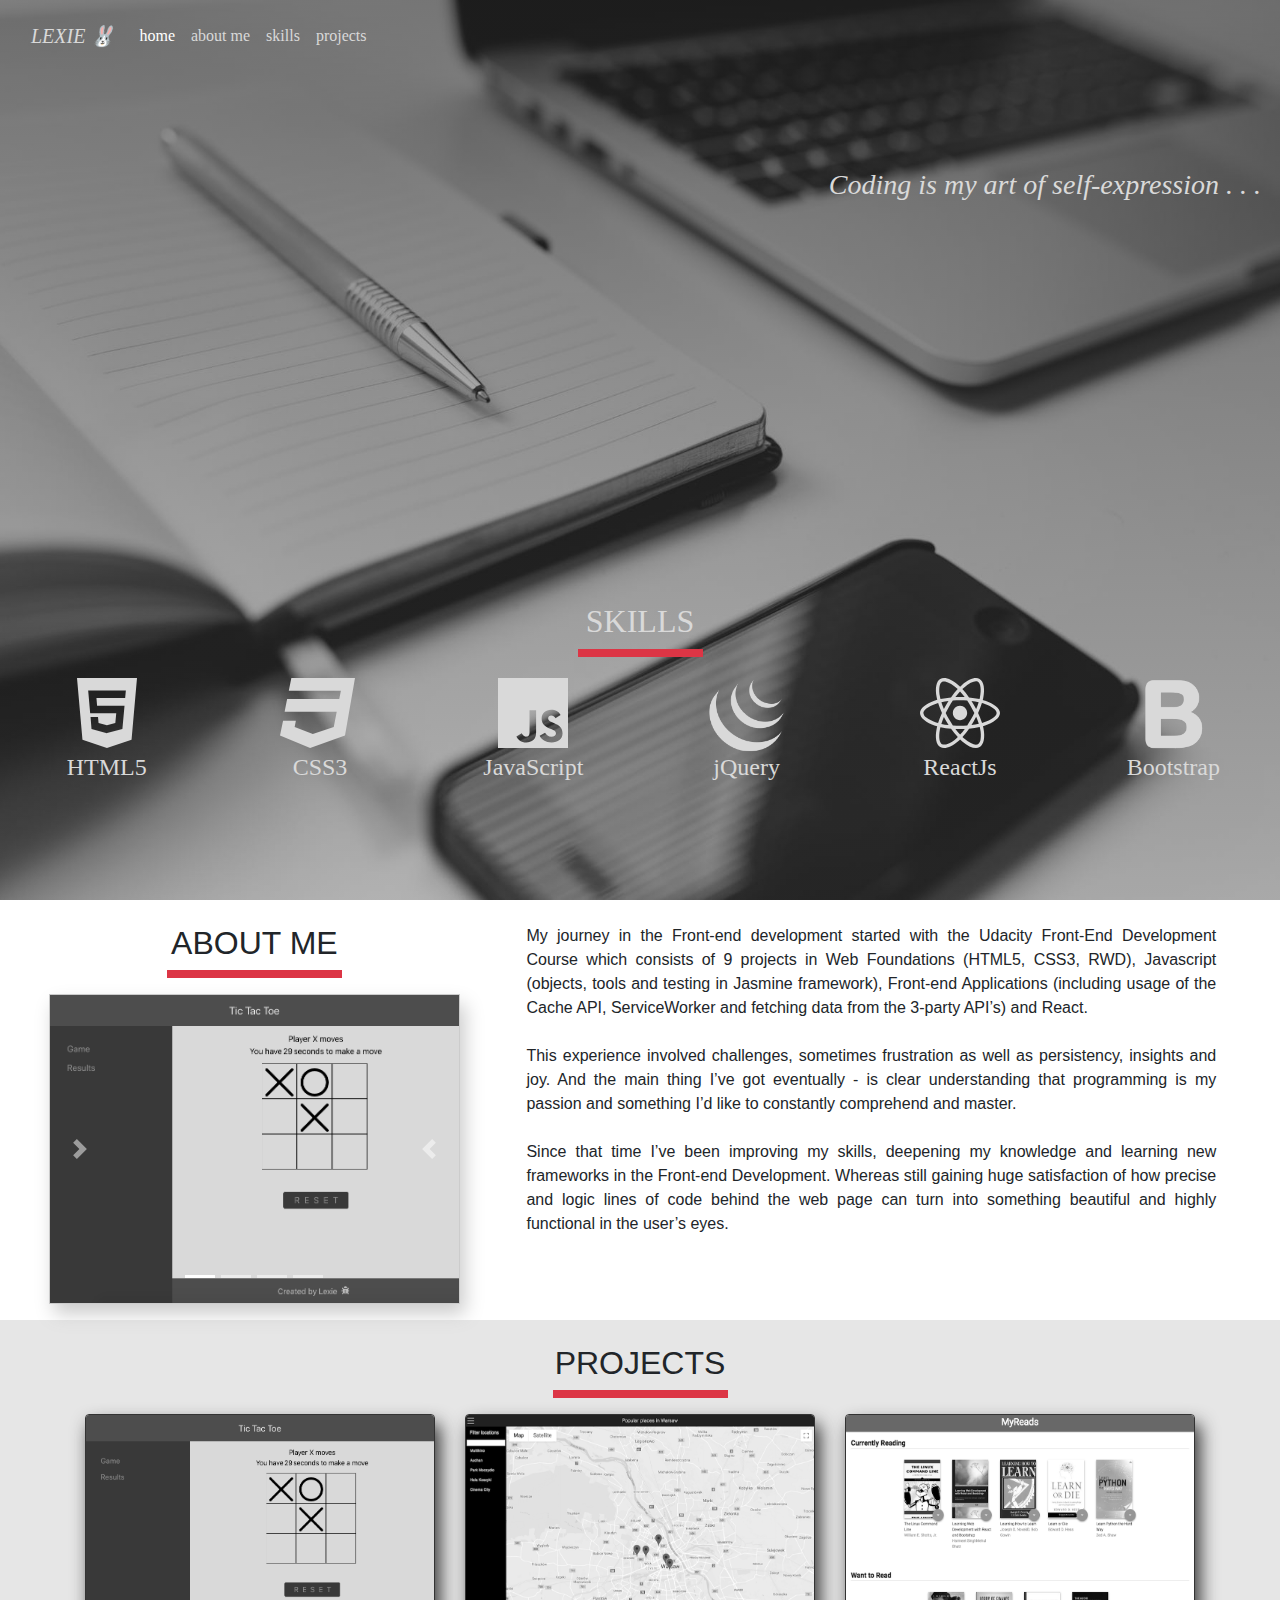
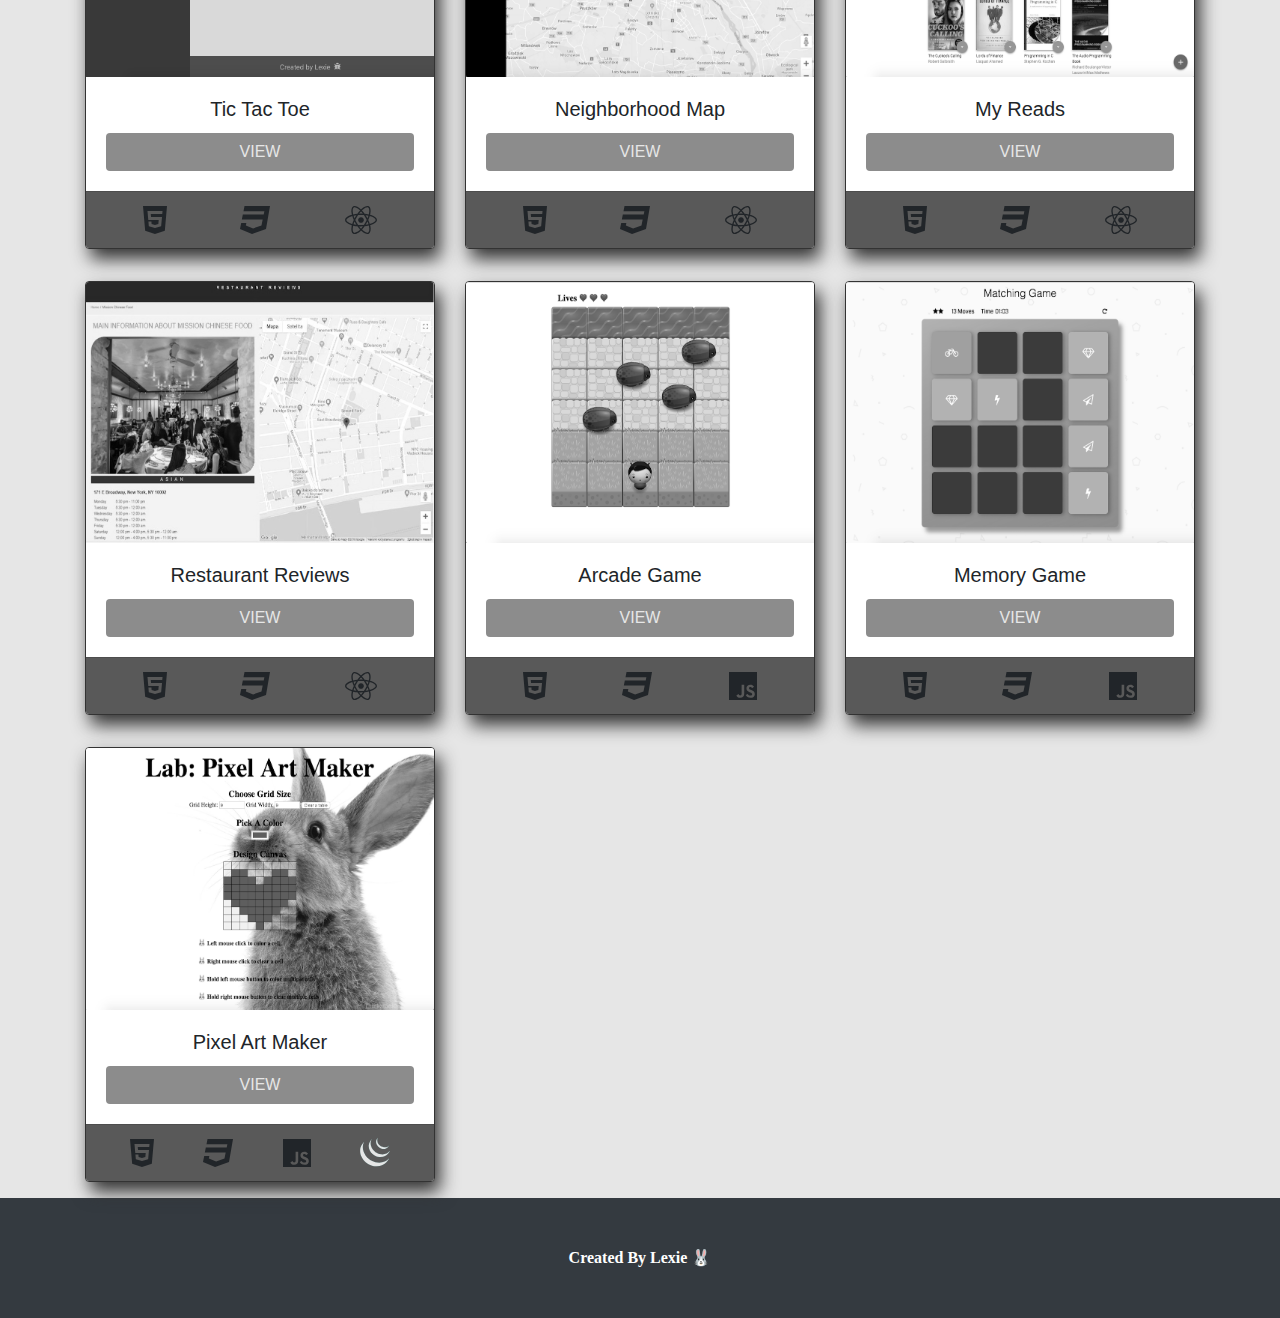
==== index.html @ 187b84cc "initial" ====
<!DOCTYPE html>
<html lang="en">
  <head>
    <meta charset="UTF-8" />
    <meta name="viewport" content="width=device-width, initial-scale=1.0" />
    <meta http-equiv="X-UA-Compatible" content="ie=edge" />
    <title>Start</title>
    <link rel="stylesheet" href="./css/bootstrap.min.css" />
    <link rel="stylesheet" href="./css/main.css" />
  </head>
  <script src="./js/all.js"></script>
  <body>
   
    <!-- start -->
    <section id="start" class="container-fluid">
      <!-- navbar -->
      <nav class="navbar py-3 navbar-expand-sm navbar-dark">
        <!-- logo -->
        <a href="#" class="navbar-brand text-uppercase font-italic" style="color: #d9d9d9">Lexie &#128048</a>
        <button class="navbar-toggler" type="button" data-toggle="collapse" data-target="#navbarLinks">
          <span class="navbar-toggler-icon"></span>
        </button>
        <div class="collapse navbar-collapse" id="navbarLinks">
          <ul class="navbar-nav">
            <li class="nav-item active"><a href="#start" class="nav-link" style="color: #ffffff">home</a></li>
            <li class="nav-item"><a href="#about" class="nav-link" style="color: #d9d9d9">about me</a></li>
            <li class="nav-item"><a href="#skills" class="nav-link" style="color: #d9d9d9">skills</a></li>
            <li class="nav-item"><a href="#projects" class="nav-link" style="color: #d9d9d9">projects</a></li>
          </ul>
        </div>
      </nav>
      <!-- end of navbar -->
      <div class="row justify-content-end mr-1 my-5 align-items-end">
        <h3 class="font-italic my-5 ">Coding is my art of self-expression . . .</h3>
      </div>
      <!-- skills -->
<div class="d-flex flex-column text-center height-start justify-content-end pb-5 mx-auto">
<div class="row mb-3">
    <div class="col mt-4 align-self-center">
      <h2 class="text-center text-uppercase">skills</h2>
      <div class="skills bg-danger "></div>
    </div>
</div>  
<div class="row text-center justify-content-around">
  <div class="col-4 col-md-2">
  <i class="fab fa-html5 fa-5x"></i>
  <h4>HTML5</h4>
</div>
<div class="col-4 col-md-2">
  <i class="fab fa-css3 fa-5x"></i>
  <h4>CSS3</h4>
</div>
<div class="col-4 col-md-2">
  <i class="fab fa-js fa-5x"></i>
  <h4>JavaScript</h4>
</div>
<div class="col-4 col-md-2">
  <img src="./img/jquery.png" class="icon" />
  <h4>jQuery</h4>
</div>
<div class="col-4 col-md-2">
  <i class="fab fa-react fa-5x"></i>
  <h4>ReactJs</h4>
</div>
<div class="col-4 col-md-2">
  <img src="./img/bootstrap.png" class="icon" />
  <h4>Bootstrap</h4>
</div>
</div>

</div>


    
      </section>
      <!-- end of skills -->
    </section>
    <!-- end of start -->
    <!-- about -->
    <section id="about" class="container-fluid">
      <div class="row mx-2">
        <div class="col-11 col-sm-8 col-md-6 col-lg-4 mx-auto">
          <div class="row">
            <div class="col mt-4 align-self-center">
              <h2 class="text-center text-uppercase">about me</h2>
              <div class="about-me bg-danger "></div>
            </div>
          </div>
          <div class="row my-3">
              <div id="example" class="carousel slide" data-ride="carousel">
                <!-- indictors -->
                <ul class="carousel-indicators">
                  <li data-target="#example" data-slide-to="0" class="active"></li>
                  <li data-target="#example" data-slide-to="1"></li>
                  <li data-target="#example" data-slide-to="2"></li>
                  <li data-target="#example" data-slide-to="3"></li>
                </ul>
                <!-- images -->
                <div class="carousel-inner border-car">
                  <div class="carousel-item active">
                    <img src="./img/tic-tac-toe.png" alt="" class="d-bock w-100" />
                  </div>
                  <div class="carousel-item">
                    <img src="./img/neighborhood.png" alt="" class="d-bock w-100" />
                  </div>
                  <div class="carousel-item">
                    <img src="./img/reads.png" alt="" class="d-bock w-100" />
                  </div>
                  <div class="carousel-item">
                    <img src="./img/reviews.jpg" alt="" class="d-bock w-100" />
                  </div>
                  <div class="carousel-item">
                    <img src="./img/arcade-game.png" alt="" class="d-bock w-100" />
                  </div>
                  <div class="carousel-item">
                    <img src="./img/memory-game.png" alt="" class="d-bock w-100" />
                  </div>
                  <div class="carousel-item">
                    <img src="./img/pixel-maker.png" alt="" class="d-bock w-100" />
                  </div>
                </div>
                <!-- end of images -->
                <!-- controls -->
                <a href="#example" class="carousel-control-prev" data-slide="prev">
                  <span class="carousel-control-next-icon"></span>
                </a>
                <a href="#example" class="carousel-control-next" data-slide="next">
                  <span class="carousel-control-prev-icon"></span>
                </a>
                <!-- controls -->
              </div>
          </div>
           
        </div>
        <div class="col-12 col-sm-11 col-lg-7 text-justify mx-auto my-4 align-self-start"><p>
          My journey in the Front-end development started with the Udacity Front-End Development Course which consists of 9
          projects in Web Foundations (HTML5, CSS3, RWD), Javascript (objects, tools and testing in Jasmine framework),
          Front-end
          Applications (including usage of the Cache API, ServiceWorker and fetching data from the 3-party API’s) and React.
        <br>
        <br>
          This experience involved challenges, sometimes frustration as well as persistency, insights and joy. And the main
          thing
          I’ve got eventually - is clear understanding that programming is my passion and something I’d like to constantly
          comprehend and master.
        <br>
        <br>
          Since that time I’ve been improving my skills, deepening my knowledge and learning new frameworks in the Front-end
          Development. Whereas still gaining huge satisfaction of how precise and logic lines of code behind the web page can
          turn into something beautiful and highly functional in the user’s eyes.
        </p></div>
     
</div>
    </section>
    <!-- end of about -->
    
    <!-- projects -->
    <section id="projects">
      <div class="container">
        <div class="row">
            <div class="col">
              <h2 class="text-center text-uppercase mt-4">projects</h2>
              <div class="projects bg-danger"></div>
            </div>
          </div>
        <!-- single project -->
        <div class="row">
          <div class="col-md-6 col-lg-4 my-3">
            <div class="card">
              <img src="./img/tic-tac-toe.png" alt="" class="project card-img-top" />
              <div class="card-body">
                <h5 class="card-title text-capitalize text-center">Tic Tac Toe</h5>
                
                <a href="https://github.com/Lexie14/tic-tac-toe" target="_blank" class="btn text-uppercase d-block mx-auto"
                  >View</a
                >
              </div>
              <div
                class="card-footer d-flex justify-content-around"
              >
                <i class="fab fa-html5 fa-2x"></i>
                <i class="fab fa-css3 fa-2x"></i>
                <i class="fab fa-react fa-2x"></i>
              </div>
            </div>
          </div>
          <!-- end of single project -->
          <!-- single project -->
          <div class="col-md-6 col-lg-4 my-3">
            <div class="card">
              <img
                src="./img/neighborhood.png"
                alt=""
                class="project card-img-top"
              />
              <div class="card-body">
                <h5 class="card-title text-capitalize text-center">Neighborhood Map</h5>
              
                <a href="https://github.com/Lexie14/Neighborhood-Map" target="_blank" class="btn text-uppercase d-block mx-auto"
                  >View</a
                >
              </div>
              <div
                class="card-footer d-flex justify-content-around"
              >
                <i class="fab fa-html5 fa-2x"></i>
                <i class="fab fa-css3 fa-2x"></i>
                <i class="fab fa-react fa-2x"></i>
              </div>
            </div>
          </div>
          <!-- end of single project -->
          <!-- single project -->
          <div class="col-md-6 col-lg-4 my-3">
            <div class="card">
              <img
                src="./img/reads.png"
                alt=""
                class="project card-img-top"
              />
              <div class="card-body">
                <h5 class="card-title text-capitalize text-center">My Reads</h5>
                
                <a href="https://github.com/Lexie14/reactnd-project-myreads-starter" target="_blank" class="btn text-uppercase d-block mx-auto"
                  >View</a
                >
              </div>
              <div
                class="card-footer d-flex justify-content-around"
              >
                <i class="fab fa-html5 fa-2x"></i>
                <i class="fab fa-css3 fa-2x"></i>
                <i class="fab fa-react fa-2x"></i>
              </div>
            </div>
          </div>
        <!-- end of single project -->
        <!-- single project -->
        <div class="col-md-6 col-lg-4 my-3">
          <div class="card">
            <img src="./img/reviews.jpg" alt="" class="project card-img-top" />
            <div class="card-body">
              <h5 class="card-title text-capitalize text-center">Restaurant Reviews</h5>
              
              <a href="https://github.com/Lexie14/restaurant-reviews" target="_blank" class="btn text-uppercase d-block mx-auto">View</a>
            </div>
            <div class="card-footer d-flex justify-content-around">
              <i class="fab fa-html5 fa-2x"></i>
              <i class="fab fa-css3 fa-2x"></i>
              <i class="fab fa-react fa-2x"></i>
            </div>
          </div>
        </div>
        <!-- end of single project -->
        <!-- single project -->
        <div class="col-md-6 col-lg-4 my-3">
          <div class="card">
            <img src="./img/arcade-game.png" alt="" class="project card-img-top" />
            <div class="card-body">
              <h5 class="card-title text-capitalize text-center">Arcade Game</h5>
              
              <a href="https://github.com/Lexie14/arcade-game" target="_blank" class="btn text-uppercase d-block mx-auto">View</a>
            </div>
            <div class="card-footer d-flex justify-content-around">
              <i class="fab fa-html5 fa-2x"></i>
              <i class="fab fa-css3 fa-2x"></i>
              <i class="fab fa-js fa-2x"></i>
            </div>
          </div>
        </div>
        <!-- end of single project -->
        <!-- single project -->
        <div class="col-md-6 col-lg-4 my-3">
          <div class="card">
            <img src="./img/memory-game.png" alt="" class="project card-img-top" />
            <div class="card-body">
              <h5 class="card-title text-capitalize text-center">Memory Game</h5>
             
              <a href="https://github.com/Lexie14/fend-project-memory-game" target="_blank" class="btn text-uppercase d-block mx-auto">View</a>
            </div>
            <div class="card-footer d-flex justify-content-around">
              <i class="fab fa-html5 fa-2x"></i>
              <i class="fab fa-css3 fa-2x"></i>
              <i class="fab fa-js fa-2x"></i>
            </div>
          </div>
        </div>
        <!-- end of single project -->
        <!-- single project -->
        <div class="col-md-6 col-lg-4 my-3">
          <div class="card">
            <img src="./img/pixel-maker.png" alt="" class="project card-img-top" />
            <div class="card-body">
              <h5 class="card-title text-capitalize text-center">Pixel Art Maker</h5>
              <a href="https://github.com/Lexie14/pixel-art-maker" target="_blank" class="btn text-uppercase d-block mx-auto">View</a>
            </div>
            <div class="card-footer d-flex justify-content-around">
              <i class="fab fa-html5 fa-2x"></i>
              <i class="fab fa-css3 fa-2x"></i>
              <i class="fab fa-js fa-2x"></i>
              <img src="./img/jquery.svg" style="width: 30px; height: 30px" />
            </div>
          </div>
        </div>
        <!-- end of single project -->
      </div>
    </section>
    <!-- end of projects -->
    <!-- footer -->
    <footer id="footer" class="bg-dark py-5">
      <div class="container">
        <!-- title -->
        <div class="row">
          <div class="col text-center">
            <p class="text-capitalize text-white mb-0">
              <strong>Created by Lexie &#128048</strong>
            </p>
          </div>
        </div>
        <!-- end of title -->
          </div>
          </footer>
    <script src="./js/jquery-3.3.1.min.js"></script>
    <script src="js/bootstrap.bundle.min.js"></script>
  </body>
</html>
---- css/main.css ----
#start {
  background: linear-gradient(rgba(20, 20, 20, 0.5), rgba(20, 20, 20, 0.2)),
    url(../img/image.jpg) center/cover no-repeat fixed;
  min-height: 100vh;
}

.height-start {
  height: 60vh;
}

#start,
footer {
  color: #d9d9d9;
  font-family: "Times New Roman", Times, serif;
  flex-direction: column;
}

/*  */
.project {
  -webkit-filter: grayscale(100%); /* Safari 6.0 - 9.0 */
  filter: grayscale(100%);
}

#about img {
  -webkit-filter: grayscale(100%); /* Safari 6.0 - 9.0 */
  filter: grayscale(100%);
}

.text {
  color: #4d4d4d;
}

#projects {
  background-color: #e6e6e6;
}

.skills {
  width: 125px;
  height: 8px;
  margin: 0 auto;
}

.about-me {
  width: 175px;
  height: 8px;
  margin: 0 auto;
}

.projects {
  width: 175px;
  height: 8px;
  margin: 0 auto;
}

.border-car {
  border: 1px solid #cccccc;
  box-shadow: 5px 10px 18px #cccccc;
}

.navbar-toggler:not(:disabled) {
  outline: none;
}

#start {
  font-size: 1rem;
}

.icon {
  width: 75px;
  height: 75px;
  margin-top: 5px;
}

@media (max-width: 767px) {
  #start {
    font-size: 0.8rem;
  }

  .nav-item {
    font-size: 1rem;
  }
  .icon {
    width: 60px;
    height: 60px;
    margin-top: 2px;
  }
  .text-uppercase {
    font-size: 1.5rem;
  }
  .skills {
    width: 100px;
  }
  .about-me {
    width: 130px;
  }
  .projects {
    width: 130px;
  }
}

@media (max-width: 576px) {
  #start {
    font-size: 0.5rem;
  }
  h3,
  h4 {
    font-size: 1.3rem;
  }
  .icon {
    width: 40px;
    height: 40px;
    margin-top: 0;
  }
}

.card {
  border: 1px solid #333333;
  box-shadow: 5px 10px 18px #333333;
}
.card-footer {
  background-color: #595959;
}
.btn {
  background-color: #8c8c8c;
  color: #e6e6e6;
}
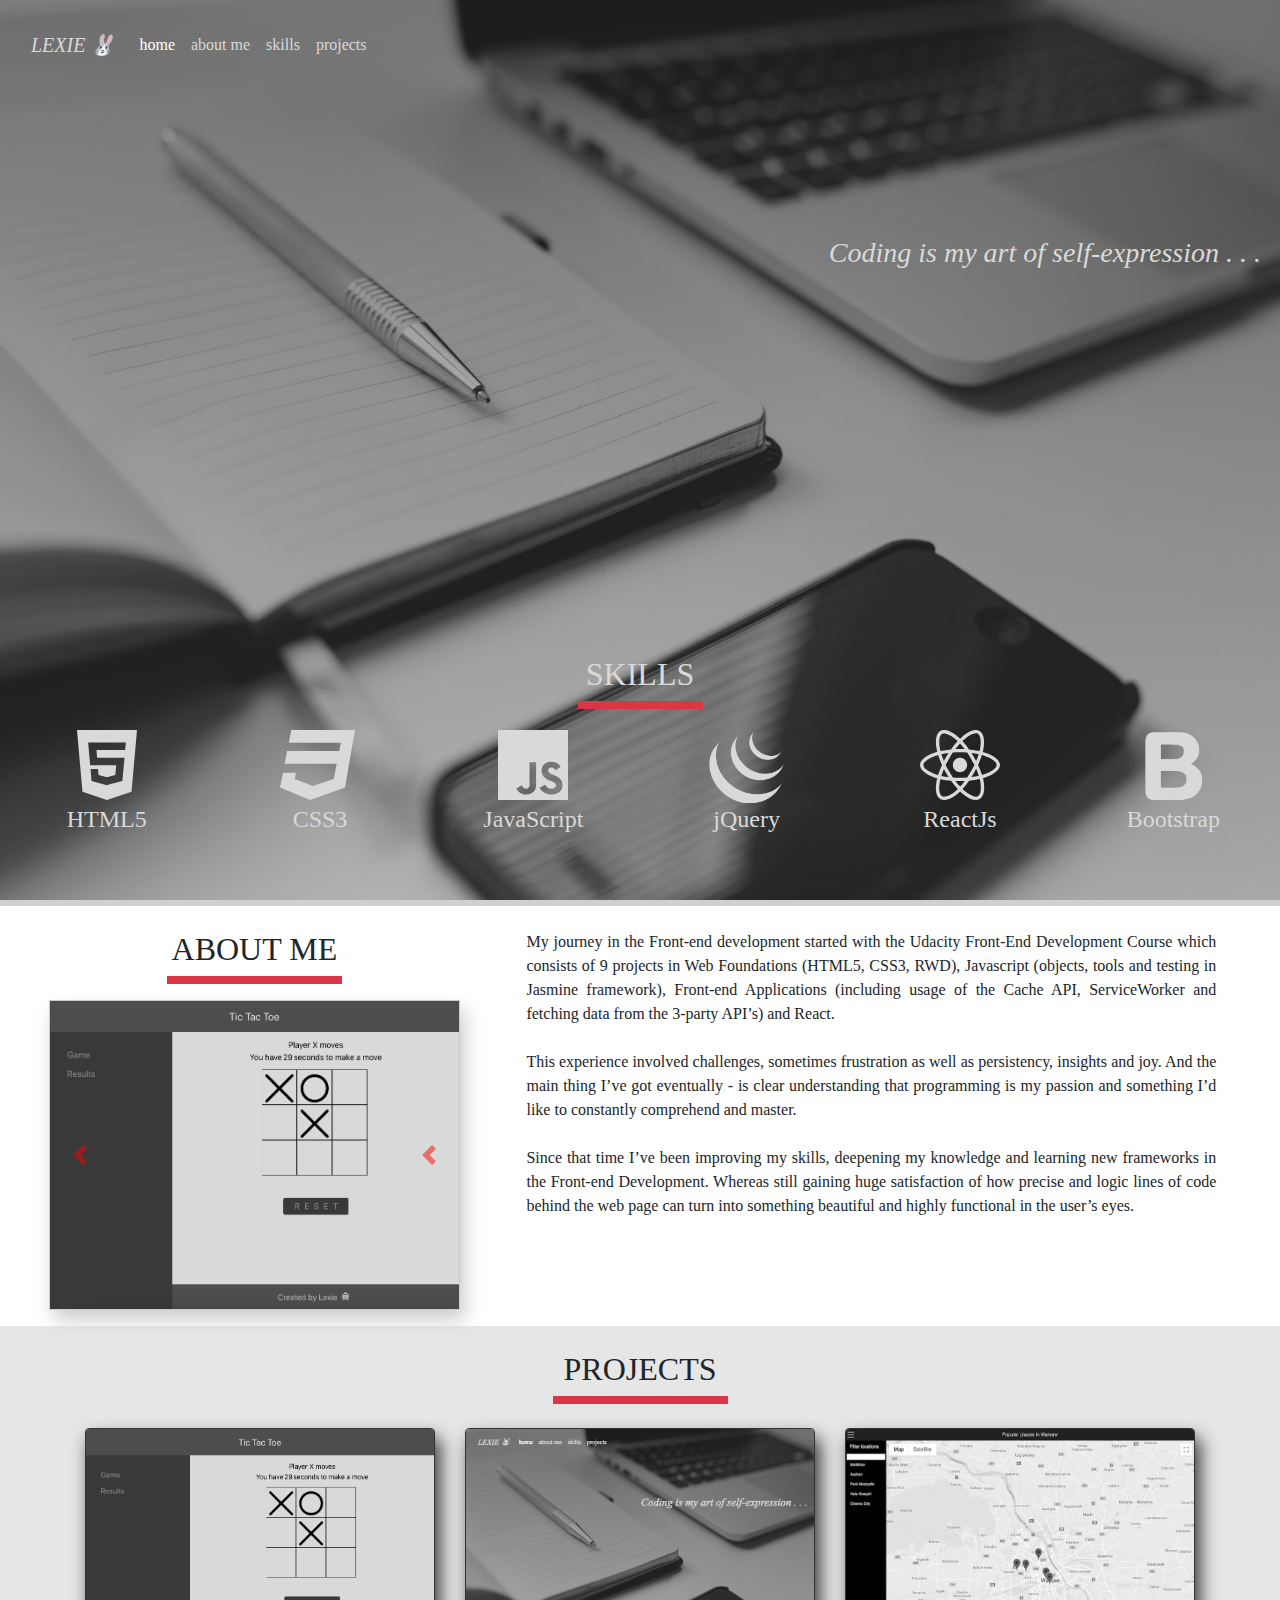
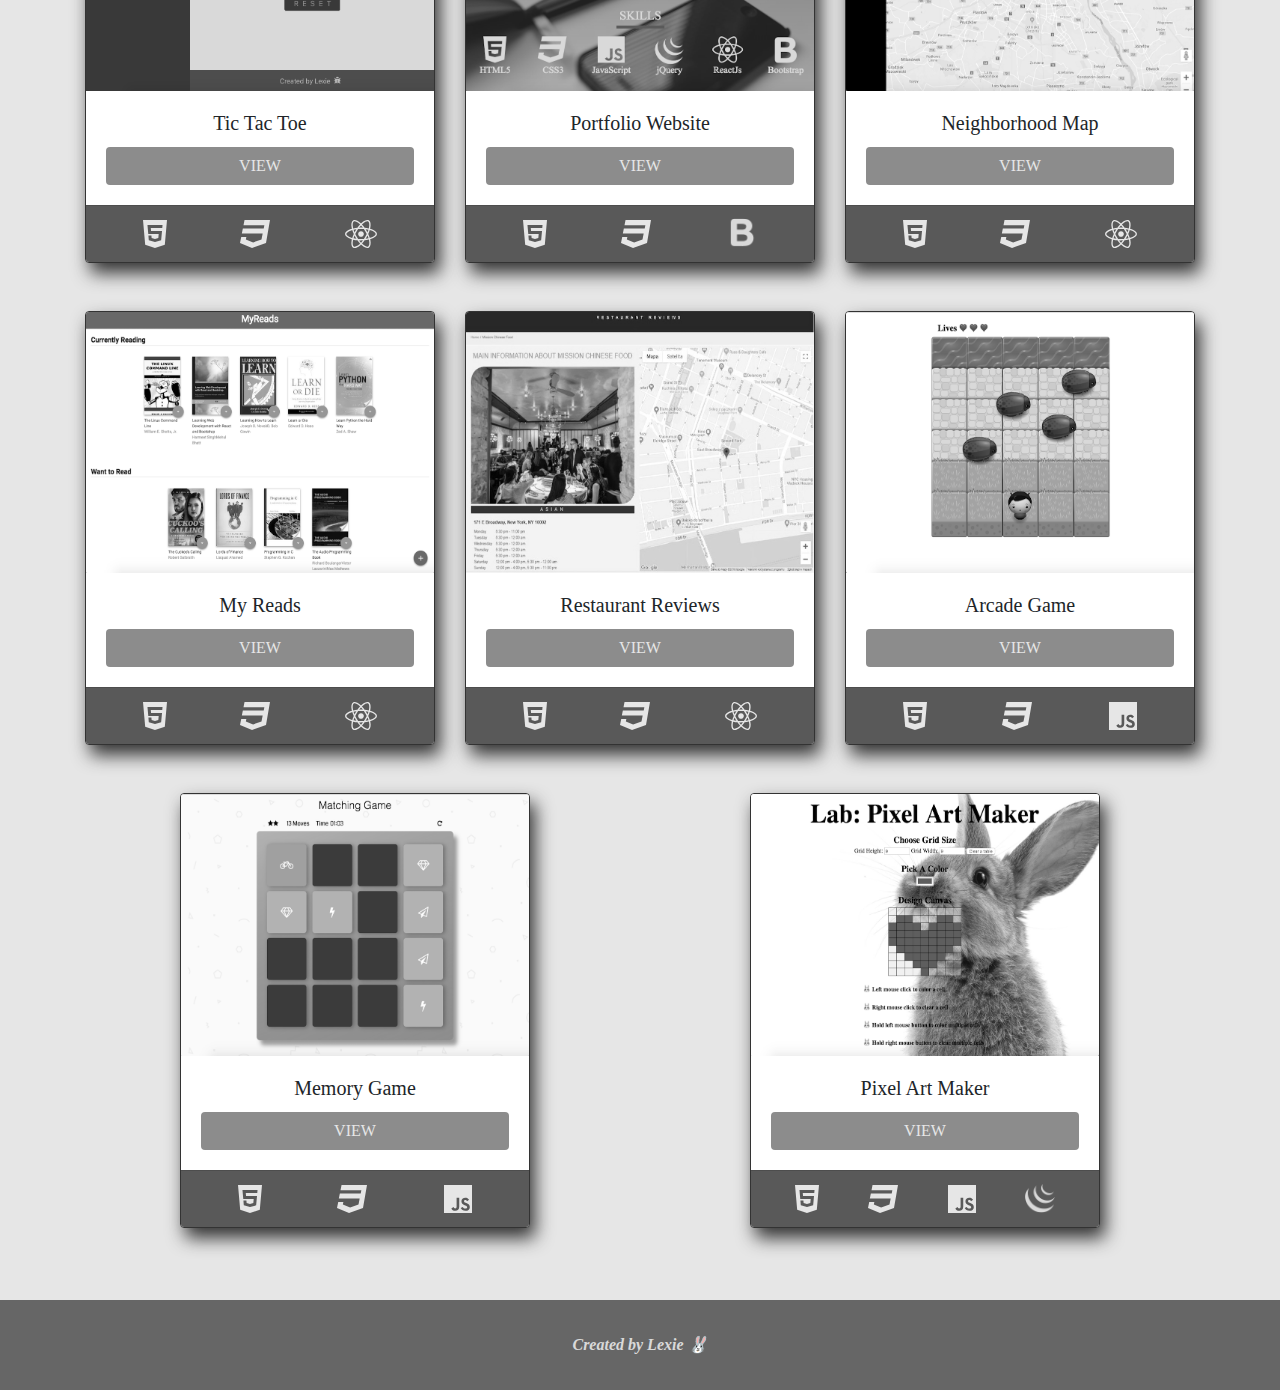
==== commit cf0fd7e5: "minor fixes" ====
--- a/index.html
+++ b/index.html
@@ -14,7 +14,7 @@
     <!-- start -->
     <section id="start" class="container-fluid">
       <!-- navbar -->
-      <nav class="navbar py-3 navbar-expand-sm navbar-dark">
+      <nav class="navbar height1 py-3 navbar-expand-sm navbar-dark">
         <!-- logo -->
         <a href="#" class="navbar-brand text-uppercase font-italic" style="color: #d9d9d9">Lexie &#128048</a>
         <button class="navbar-toggler" type="button" data-toggle="collapse" data-target="#navbarLinks">
@@ -30,7 +30,7 @@
         </div>
       </nav>
       <!-- end of navbar -->
-      <div class="row justify-content-end mr-1 my-5 align-items-end">
+      <div class="row height2 justify-content-end mr-1 my-5 align-items-end">
         <h3 class="font-italic my-5 ">Coding is my art of self-expression . . .</h3>
       </div>
       <!-- skills -->
@@ -41,7 +41,7 @@
       <div class="skills bg-danger "></div>
     </div>
 </div>  
-<div class="row text-center justify-content-around">
+<div class="row mb-3 text-center justify-content-around">
   <div class="col-4 col-md-2">
   <i class="fab fa-html5 fa-5x"></i>
   <h4>HTML5</h4>
@@ -88,17 +88,14 @@
           </div>
           <div class="row my-3">
               <div id="example" class="carousel slide" data-ride="carousel">
-                <!-- indictors -->
-                <ul class="carousel-indicators">
-                  <li data-target="#example" data-slide-to="0" class="active"></li>
-                  <li data-target="#example" data-slide-to="1"></li>
-                  <li data-target="#example" data-slide-to="2"></li>
-                  <li data-target="#example" data-slide-to="3"></li>
-                </ul>
+
                 <!-- images -->
                 <div class="carousel-inner border-car">
                   <div class="carousel-item active">
                     <img src="./img/tic-tac-toe.png" alt="" class="d-bock w-100" />
+                  </div>
+                  <div class="carousel-item">
+                    <img src="./img/portfolio.png" alt="" class="d-bock w-100" />
                   </div>
                   <div class="carousel-item">
                     <img src="./img/neighborhood.png" alt="" class="d-bock w-100" />
@@ -156,7 +153,7 @@
     
     <!-- projects -->
     <section id="projects">
-      <div class="container">
+      <div class="container pb-5">
         <div class="row">
             <div class="col">
               <h2 class="text-center text-uppercase mt-4">projects</h2>
@@ -165,7 +162,7 @@
           </div>
         <!-- single project -->
         <div class="row">
-          <div class="col-md-6 col-lg-4 my-3">
+          <div class="col-md-6 col-lg-4 my-4">
             <div class="card">
               <img src="./img/tic-tac-toe.png" alt="" class="project card-img-top" />
               <div class="card-body">
@@ -185,8 +182,26 @@
             </div>
           </div>
           <!-- end of single project -->
+                  <!-- single project -->
+
+          <div class="col-md-6 col-lg-4 my-4">
+            <div class="card">
+              <img src="./img/portfolio.png" alt="" class="project card-img-top" />
+              <div class="card-body">
+                <h5 class="card-title text-capitalize text-center">Portfolio Website</h5>
+          
+                <a href="https://github.com/Lexie14/portfolio" target="_blank" class="btn text-uppercase d-block mx-auto">View</a>
+              </div>
+              <div class="card-footer d-flex justify-content-around">
+                <i class="fab fa-html5 fa-2x"></i>
+                <i class="fab fa-css3 fa-2x"></i>
+                <img src="./img/bootstrap.png" style="width: 30px; height: 30px"/>
+              </div>
+            </div>
+          </div>
+                    <!-- end of single project -->
           <!-- single project -->
-          <div class="col-md-6 col-lg-4 my-3">
+          <div class="col-md-6 col-lg-4 my-4">
             <div class="card">
               <img
                 src="./img/neighborhood.png"
@@ -211,7 +226,7 @@
           </div>
           <!-- end of single project -->
           <!-- single project -->
-          <div class="col-md-6 col-lg-4 my-3">
+          <div class="col-md-6 col-lg-4 my-4">
             <div class="card">
               <img
                 src="./img/reads.png"
@@ -236,7 +251,7 @@
           </div>
         <!-- end of single project -->
         <!-- single project -->
-        <div class="col-md-6 col-lg-4 my-3">
+        <div class="col-md-6 col-lg-4 my-4">
           <div class="card">
             <img src="./img/reviews.jpg" alt="" class="project card-img-top" />
             <div class="card-body">
@@ -253,7 +268,7 @@
         </div>
         <!-- end of single project -->
         <!-- single project -->
-        <div class="col-md-6 col-lg-4 my-3">
+        <div class="col-md-6 col-lg-4 my-4">
           <div class="card">
             <img src="./img/arcade-game.png" alt="" class="project card-img-top" />
             <div class="card-body">
@@ -270,7 +285,7 @@
         </div>
         <!-- end of single project -->
         <!-- single project -->
-        <div class="col-md-6 col-lg-4 my-3">
+        <div class="col-md-6 col-lg-4 my-4 mx-auto">
           <div class="card">
             <img src="./img/memory-game.png" alt="" class="project card-img-top" />
             <div class="card-body">
@@ -287,7 +302,7 @@
         </div>
         <!-- end of single project -->
         <!-- single project -->
-        <div class="col-md-6 col-lg-4 my-3">
+        <div class="col-md-6 col-lg-4 my-4 mx-auto">
           <div class="card">
             <img src="./img/pixel-maker.png" alt="" class="project card-img-top" />
             <div class="card-body">
@@ -298,7 +313,7 @@
               <i class="fab fa-html5 fa-2x"></i>
               <i class="fab fa-css3 fa-2x"></i>
               <i class="fab fa-js fa-2x"></i>
-              <img src="./img/jquery.svg" style="width: 30px; height: 30px" />
+              <img src="./img/jquery.png" style="width: 30px; height: 30px" />
             </div>
           </div>
         </div>
@@ -307,13 +322,13 @@
     </section>
     <!-- end of projects -->
     <!-- footer -->
-    <footer id="footer" class="bg-dark py-5">
-      <div class="container">
+    <footer id="footer">
+      <div class="container-fluid p-0">
         <!-- title -->
-        <div class="row">
-          <div class="col text-center">
-            <p class="text-capitalize text-white mb-0">
-              <strong>Created by Lexie &#128048</strong>
+        <div>
+          <div class="col row align-items-center ser justify-content-center m-0">
+            <p class="mb-0 m-0">
+              <strong class="font-italic">Created by Lexie &#128048</strong>
             </p>
           </div>
         </div>
--- a/css/main.css
+++ b/css/main.css
@@ -1,20 +1,32 @@
+body {
+  font-family: "Times New Roman", Times, serif;
+}
 #start {
   background: linear-gradient(rgba(20, 20, 20, 0.5), rgba(20, 20, 20, 0.2)),
     url(../img/image.jpg) center/cover no-repeat fixed;
   min-height: 100vh;
 }
-
+.height1 {
+  min-height: 10vh;
+}
+.height2 {
+  min-height: 20vh;
+}
 .height-start {
   height: 60vh;
 }
 
-#start,
-footer {
+#start {
   color: #d9d9d9;
-  font-family: "Times New Roman", Times, serif;
   flex-direction: column;
 }
-
+#footer {
+  color: #d9d9d9;
+}
+.ser {
+  height: 10vh;
+  background-color: #666666;
+}
 /*  */
 .project {
   -webkit-filter: grayscale(100%); /* Safari 6.0 - 9.0 */
@@ -70,7 +82,9 @@
   height: 75px;
   margin-top: 5px;
 }
-
+.card-footer {
+  color: #e6e6e6;
+}
 @media (max-width: 767px) {
   #start {
     font-size: 0.8rem;
@@ -104,7 +118,7 @@
   }
   h3,
   h4 {
-    font-size: 1.3rem;
+    font-size: 1.1rem;
   }
   .icon {
     width: 40px;
@@ -124,3 +138,10 @@
   background-color: #8c8c8c;
   color: #e6e6e6;
 }
+
+.carousel-control-prev-icon {
+  background-image: url("data:image/svg+xml;charset=utf8,%3Csvg xmlns='http://www.w3.org/2000/svg' fill='%23ff0000' viewBox='0 0 8 8'%3E%3Cpath d='M5.25 0l-4 4 4 4 1.5-1.5-2.5-2.5 2.5-2.5-1.5-1.5z'/%3E%3C/svg%3E") !important;
+}
+.carousel-control-next-icon {
+  background-image: url("data:image/svg+xml;charset=utf8,%3Csvg xmlns='http://www.w3.org/2000/svg' fill='%23ff0000' viewBox='0 0 8 8'%3E%3Cpath d='M5.25 0l-4 4 4 4 1.5-1.5-2.5-2.5 2.5-2.5-1.5-1.5z'/%3E%3C/svg%3E") !important;
+}
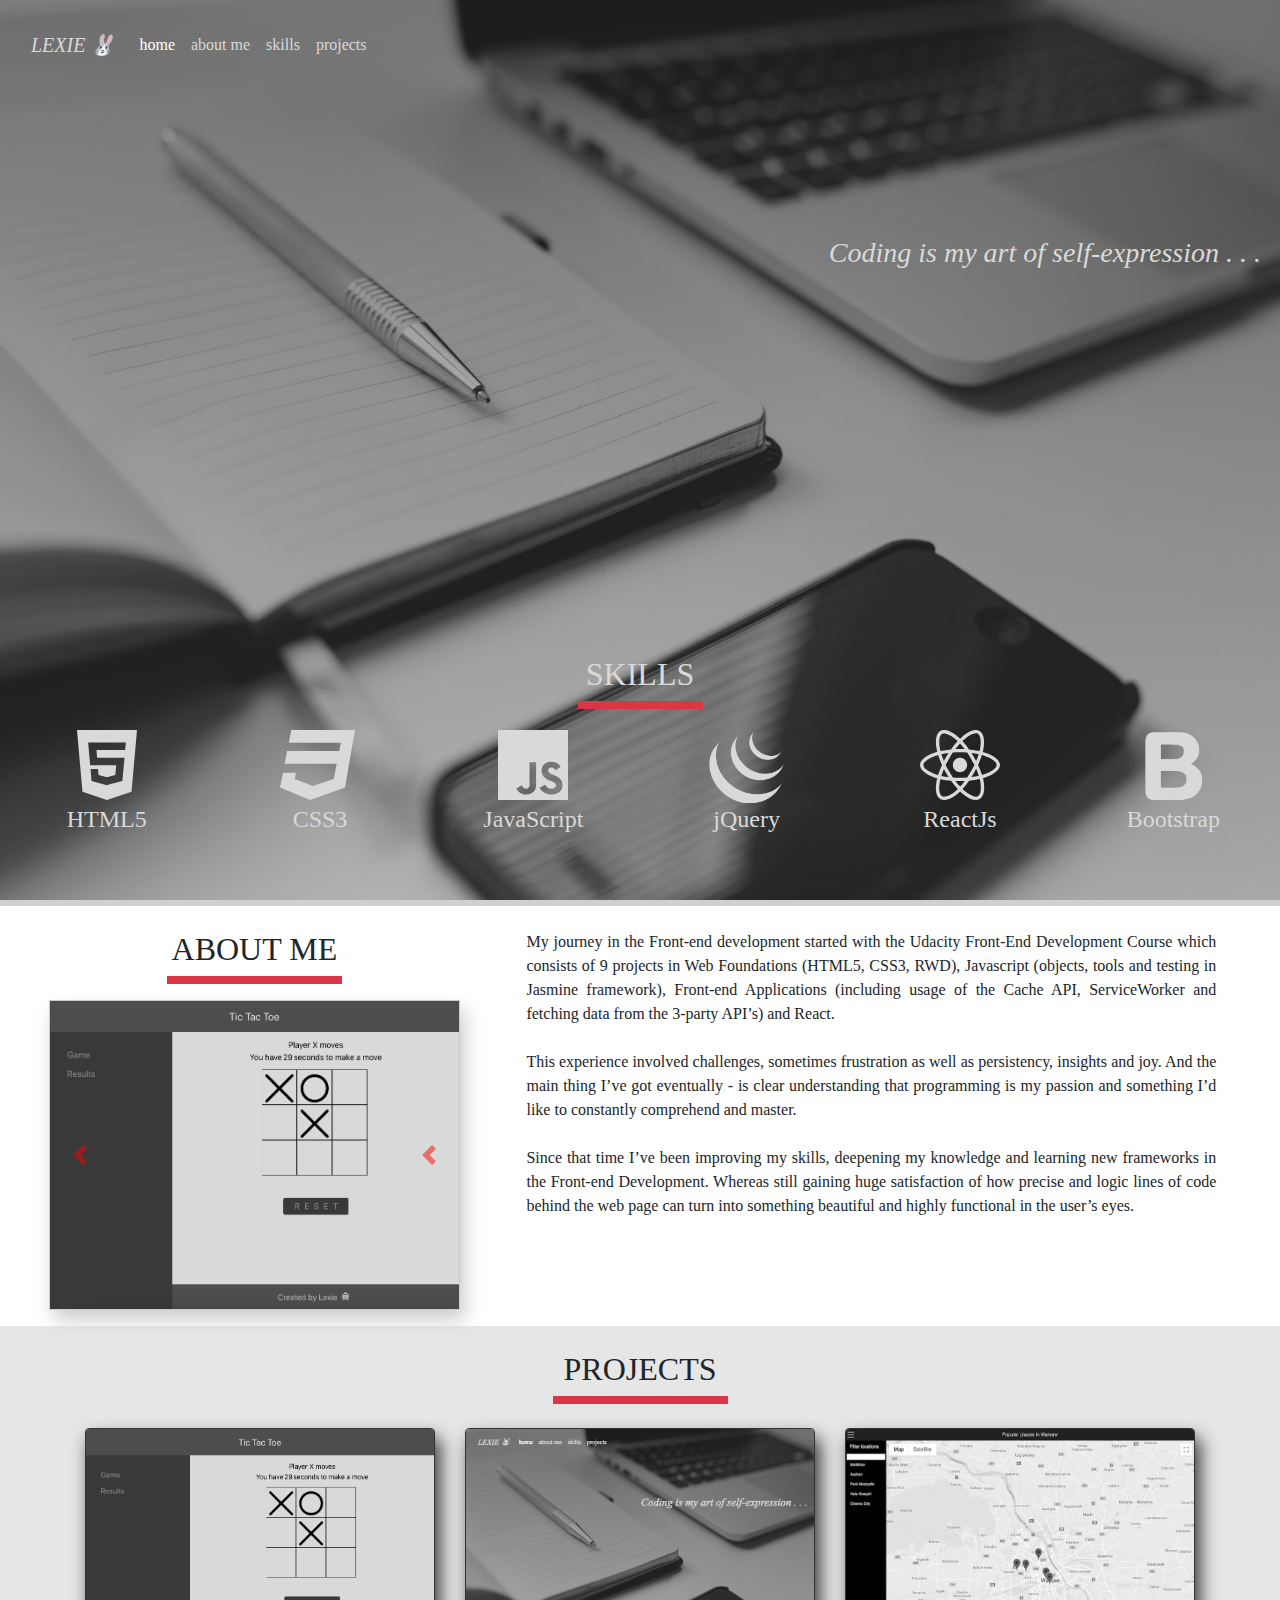
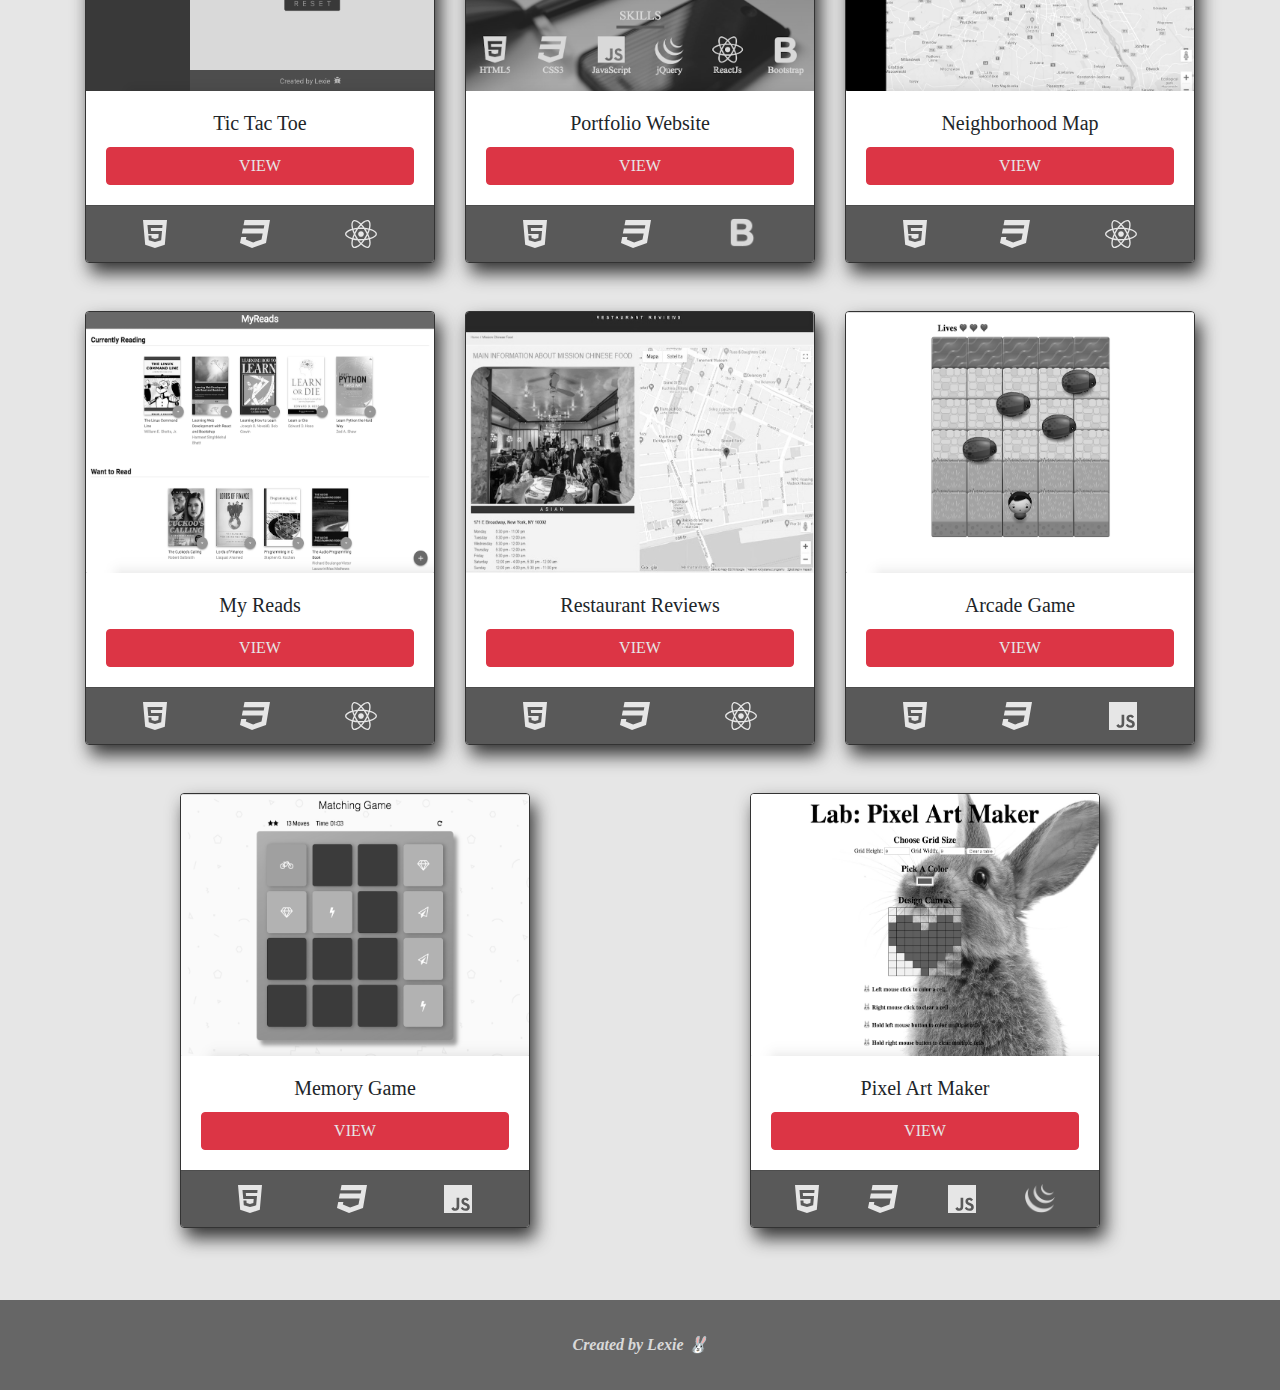
==== commit 12a641b7: "minor fixes" ====
--- a/index.html
+++ b/index.html
@@ -168,7 +168,7 @@
               <div class="card-body">
                 <h5 class="card-title text-capitalize text-center">Tic Tac Toe</h5>
                 
-                <a href="https://github.com/Lexie14/tic-tac-toe" target="_blank" class="btn text-uppercase d-block mx-auto"
+                <a href="https://github.com/Lexie14/tic-tac-toe" target="_blank" class="btn btn-danger text-uppercase d-block mx-auto"
                   >View</a
                 >
               </div>
@@ -190,7 +190,7 @@
               <div class="card-body">
                 <h5 class="card-title text-capitalize text-center">Portfolio Website</h5>
           
-                <a href="https://github.com/Lexie14/portfolio" target="_blank" class="btn text-uppercase d-block mx-auto">View</a>
+                <a href="https://github.com/Lexie14/portfolio" target="_blank" class="btn btn-danger text-uppercase d-block mx-auto">View</a>
               </div>
               <div class="card-footer d-flex justify-content-around">
                 <i class="fab fa-html5 fa-2x"></i>
@@ -211,7 +211,7 @@
               <div class="card-body">
                 <h5 class="card-title text-capitalize text-center">Neighborhood Map</h5>
               
-                <a href="https://github.com/Lexie14/Neighborhood-Map" target="_blank" class="btn text-uppercase d-block mx-auto"
+                <a href="https://github.com/Lexie14/Neighborhood-Map" target="_blank" class="btn btn-danger text-uppercase d-block mx-auto"
                   >View</a
                 >
               </div>
@@ -236,7 +236,7 @@
               <div class="card-body">
                 <h5 class="card-title text-capitalize text-center">My Reads</h5>
                 
-                <a href="https://github.com/Lexie14/reactnd-project-myreads-starter" target="_blank" class="btn text-uppercase d-block mx-auto"
+                <a href="https://github.com/Lexie14/reactnd-project-myreads-starter" target="_blank" class="btn btn-danger text-uppercase d-block mx-auto"
                   >View</a
                 >
               </div>
@@ -257,7 +257,7 @@
             <div class="card-body">
               <h5 class="card-title text-capitalize text-center">Restaurant Reviews</h5>
               
-              <a href="https://github.com/Lexie14/restaurant-reviews" target="_blank" class="btn text-uppercase d-block mx-auto">View</a>
+              <a href="https://github.com/Lexie14/restaurant-reviews" target="_blank" class="btn btn-danger text-uppercase d-block mx-auto">View</a>
             </div>
             <div class="card-footer d-flex justify-content-around">
               <i class="fab fa-html5 fa-2x"></i>
@@ -274,7 +274,7 @@
             <div class="card-body">
               <h5 class="card-title text-capitalize text-center">Arcade Game</h5>
               
-              <a href="https://github.com/Lexie14/arcade-game" target="_blank" class="btn text-uppercase d-block mx-auto">View</a>
+              <a href="https://github.com/Lexie14/arcade-game" target="_blank" class="btn btn-danger text-uppercase d-block mx-auto">View</a>
             </div>
             <div class="card-footer d-flex justify-content-around">
               <i class="fab fa-html5 fa-2x"></i>
@@ -291,7 +291,7 @@
             <div class="card-body">
               <h5 class="card-title text-capitalize text-center">Memory Game</h5>
              
-              <a href="https://github.com/Lexie14/fend-project-memory-game" target="_blank" class="btn text-uppercase d-block mx-auto">View</a>
+              <a href="https://github.com/Lexie14/fend-project-memory-game" target="_blank" class="btn btn-danger text-uppercase d-block mx-auto">View</a>
             </div>
             <div class="card-footer d-flex justify-content-around">
               <i class="fab fa-html5 fa-2x"></i>
@@ -307,7 +307,7 @@
             <img src="./img/pixel-maker.png" alt="" class="project card-img-top" />
             <div class="card-body">
               <h5 class="card-title text-capitalize text-center">Pixel Art Maker</h5>
-              <a href="https://github.com/Lexie14/pixel-art-maker" target="_blank" class="btn text-uppercase d-block mx-auto">View</a>
+              <a href="https://github.com/Lexie14/pixel-art-maker" target="_blank" class="btn btn-danger text-uppercase d-block mx-auto">View</a>
             </div>
             <div class="card-footer d-flex justify-content-around">
               <i class="fab fa-html5 fa-2x"></i>
--- a/css/main.css
+++ b/css/main.css
@@ -135,7 +135,6 @@
   background-color: #595959;
 }
 .btn {
-  background-color: #8c8c8c;
   color: #e6e6e6;
 }
 
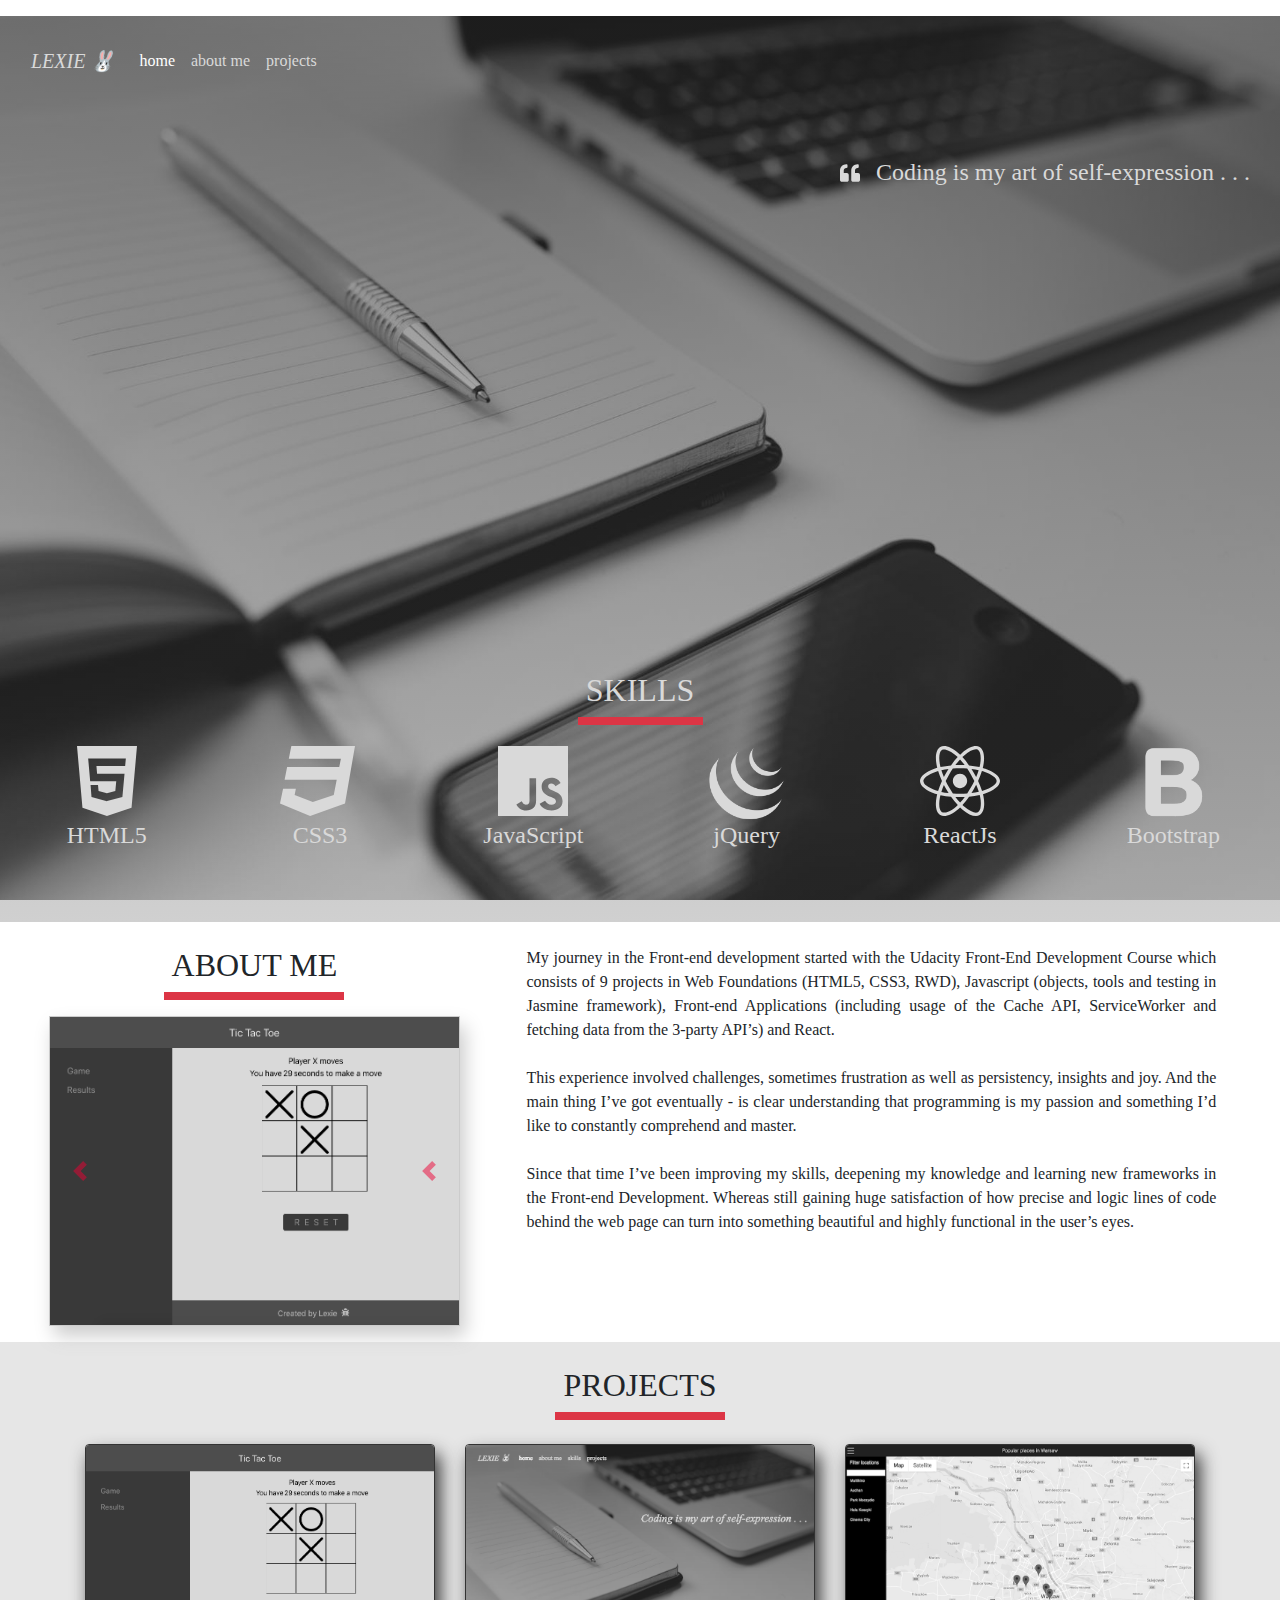
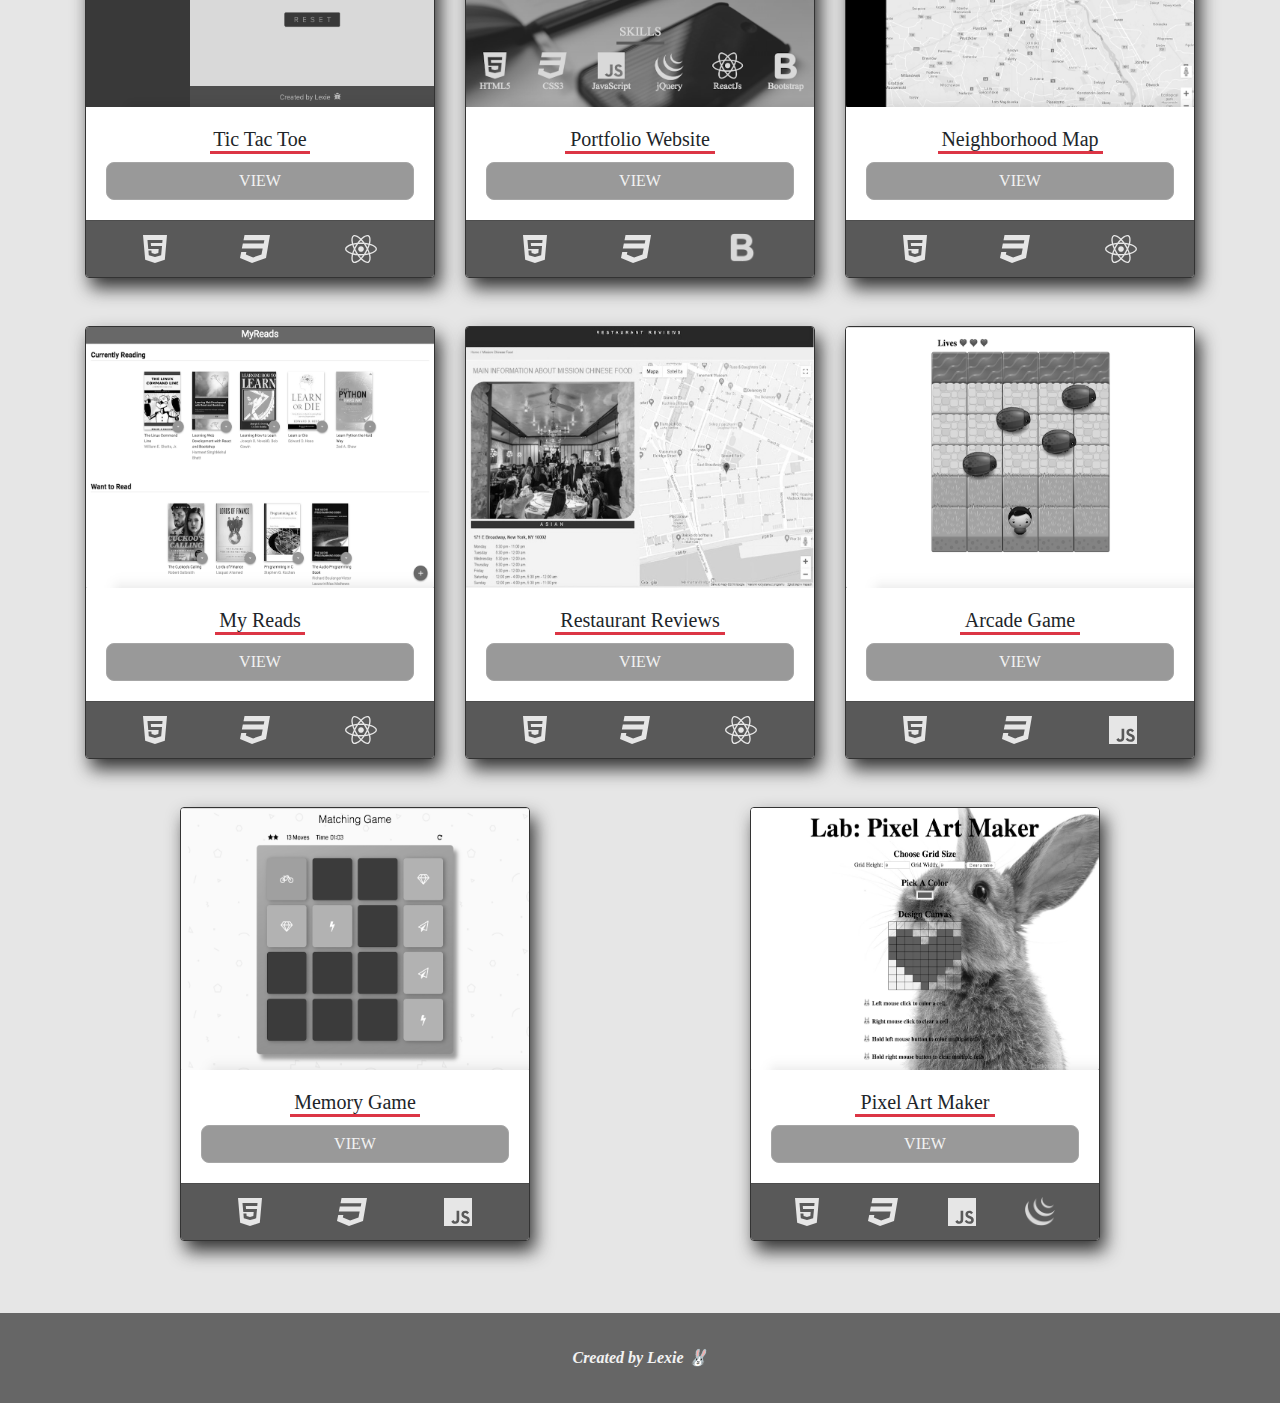
==== commit 2b8c4c63: "minor fixes" ====
--- a/index.html
+++ b/index.html
@@ -14,7 +14,7 @@
     <!-- start -->
     <section id="start" class="container-fluid">
       <!-- navbar -->
-      <nav class="navbar height1 py-3 navbar-expand-sm navbar-dark">
+      <nav class="navbar navbar-height py-3 my-3 navbar-expand-sm navbar-dark">
         <!-- logo -->
         <a href="#" class="navbar-brand text-uppercase font-italic" style="color: #d9d9d9">Lexie &#128048</a>
         <button class="navbar-toggler" type="button" data-toggle="collapse" data-target="#navbarLinks">
@@ -24,21 +24,22 @@
           <ul class="navbar-nav">
             <li class="nav-item active"><a href="#start" class="nav-link" style="color: #ffffff">home</a></li>
             <li class="nav-item"><a href="#about" class="nav-link" style="color: #d9d9d9">about me</a></li>
-            <li class="nav-item"><a href="#skills" class="nav-link" style="color: #d9d9d9">skills</a></li>
             <li class="nav-item"><a href="#projects" class="nav-link" style="color: #d9d9d9">projects</a></li>
           </ul>
         </div>
       </nav>
       <!-- end of navbar -->
-      <div class="row height2 justify-content-end mr-1 my-5 align-items-end">
-        <h3 class="font-italic my-5 ">Coding is my art of self-expression . . .</h3>
+      <div class="col my-5 blockquote-height">
+        <blockquote class="blockquote text-right">
+          <p><i class="fas fa-quote-left fa-1x mr-3"></i><span class="quote">Coding is my art of self-expression . . .</span></p>
+        </blockquote>
       </div>
       <!-- skills -->
-<div class="d-flex flex-column text-center height-start justify-content-end pb-5 mx-auto">
+<div class="d-flex flex-column text-center skills-height justify-content-end pb-5 mx-auto">
 <div class="row mb-3">
     <div class="col mt-4 align-self-center">
       <h2 class="text-center text-uppercase">skills</h2>
-      <div class="skills bg-danger "></div>
+      <div class="skills-underline bg-danger "></div>
     </div>
 </div>  
 <div class="row mb-3 text-center justify-content-around">
@@ -77,20 +78,20 @@
     </section>
     <!-- end of start -->
     <!-- about -->
-    <section id="about" class="container-fluid">
+    <section id="about-me" class="container-fluid">
       <div class="row mx-2">
         <div class="col-11 col-sm-8 col-md-6 col-lg-4 mx-auto">
           <div class="row">
             <div class="col mt-4 align-self-center">
               <h2 class="text-center text-uppercase">about me</h2>
-              <div class="about-me bg-danger "></div>
+              <div class="about-me-underline bg-danger "></div>
             </div>
           </div>
           <div class="row my-3">
               <div id="example" class="carousel slide" data-ride="carousel">
 
                 <!-- images -->
-                <div class="carousel-inner border-car">
+                <div class="carousel-inner">
                   <div class="carousel-item active">
                     <img src="./img/tic-tac-toe.png" alt="" class="d-bock w-100" />
                   </div>
@@ -157,7 +158,7 @@
         <div class="row">
             <div class="col">
               <h2 class="text-center text-uppercase mt-4">projects</h2>
-              <div class="projects bg-danger"></div>
+              <div class="projects-underline bg-danger"></div>
             </div>
           </div>
         <!-- single project -->
@@ -166,9 +167,11 @@
             <div class="card">
               <img src="./img/tic-tac-toe.png" alt="" class="project card-img-top" />
               <div class="card-body">
-                <h5 class="card-title text-capitalize text-center">Tic Tac Toe</h5>
+                <h5 class="card-title text-capitalize text-center mb-0">Tic Tac Toe</h5>
+                              <div class="project-underline project1-underline bg-danger"></div>
+
                 
-                <a href="https://github.com/Lexie14/tic-tac-toe" target="_blank" class="btn btn-danger text-uppercase d-block mx-auto"
+                <a href="https://github.com/Lexie14/tic-tac-toe" target="_blank" class="btn btn-danger text-uppercase d-block mx-auto mt-2"
                   >View</a
                 >
               </div>
@@ -188,9 +191,9 @@
             <div class="card">
               <img src="./img/portfolio.png" alt="" class="project card-img-top" />
               <div class="card-body">
-                <h5 class="card-title text-capitalize text-center">Portfolio Website</h5>
-          
-                <a href="https://github.com/Lexie14/portfolio" target="_blank" class="btn btn-danger text-uppercase d-block mx-auto">View</a>
+                <h5 class="card-title text-capitalize text-center mb-0">Portfolio Website</h5>
+                                        <div class="project-underline project2-underline bg-danger"></div>
+                <a href="https://github.com/Lexie14/portfolio" target="_blank" class="btn btn-danger text-uppercase d-block mx-auto mt-2">View</a>
               </div>
               <div class="card-footer d-flex justify-content-around">
                 <i class="fab fa-html5 fa-2x"></i>
@@ -209,9 +212,9 @@
                 class="project card-img-top"
               />
               <div class="card-body">
-                <h5 class="card-title text-capitalize text-center">Neighborhood Map</h5>
-              
-                <a href="https://github.com/Lexie14/Neighborhood-Map" target="_blank" class="btn btn-danger text-uppercase d-block mx-auto"
+                <h5 class="card-title text-capitalize text-center mb-0">Neighborhood Map</h5>
+                                            <div class="project-underline project3-underline bg-danger"></div>
+                <a href="https://github.com/Lexie14/Neighborhood-Map" target="_blank" class="btn btn-danger text-uppercase d-block mx-auto mt-2"
                   >View</a
                 >
               </div>
@@ -234,9 +237,9 @@
                 class="project card-img-top"
               />
               <div class="card-body">
-                <h5 class="card-title text-capitalize text-center">My Reads</h5>
-                
-                <a href="https://github.com/Lexie14/reactnd-project-myreads-starter" target="_blank" class="btn btn-danger text-uppercase d-block mx-auto"
+                <h5 class="card-title text-capitalize text-center mb-0">My Reads</h5>
+                                              <div class="project-underline project4-underline bg-danger"></div>
+                <a href="https://github.com/Lexie14/reactnd-project-myreads-starter" target="_blank" class="btn btn-danger text-uppercase d-block mx-auto mt-2"
                   >View</a
                 >
               </div>
@@ -255,9 +258,9 @@
           <div class="card">
             <img src="./img/reviews.jpg" alt="" class="project card-img-top" />
             <div class="card-body">
-              <h5 class="card-title text-capitalize text-center">Restaurant Reviews</h5>
-              
-              <a href="https://github.com/Lexie14/restaurant-reviews" target="_blank" class="btn btn-danger text-uppercase d-block mx-auto">View</a>
+              <h5 class="card-title text-capitalize text-center mb-0">Restaurant Reviews</h5>
+                                            <div class="project-underline project5-underline bg-danger"></div>
+              <a href="https://github.com/Lexie14/restaurant-reviews" target="_blank" class="btn btn-danger text-uppercase d-block mx-auto mt-2">View</a>
             </div>
             <div class="card-footer d-flex justify-content-around">
               <i class="fab fa-html5 fa-2x"></i>
@@ -272,9 +275,9 @@
           <div class="card">
             <img src="./img/arcade-game.png" alt="" class="project card-img-top" />
             <div class="card-body">
-              <h5 class="card-title text-capitalize text-center">Arcade Game</h5>
-              
-              <a href="https://github.com/Lexie14/arcade-game" target="_blank" class="btn btn-danger text-uppercase d-block mx-auto">View</a>
+              <h5 class="card-title text-capitalize text-center mb-0">Arcade Game</h5>
+                                            <div class="project-underline project6-underline bg-danger"></div>
+              <a href="https://github.com/Lexie14/arcade-game" target="_blank" class="btn btn-outline-danger text-uppercase d-block mx-auto mt-2">View</a>
             </div>
             <div class="card-footer d-flex justify-content-around">
               <i class="fab fa-html5 fa-2x"></i>
@@ -289,9 +292,9 @@
           <div class="card">
             <img src="./img/memory-game.png" alt="" class="project card-img-top" />
             <div class="card-body">
-              <h5 class="card-title text-capitalize text-center">Memory Game</h5>
-             
-              <a href="https://github.com/Lexie14/fend-project-memory-game" target="_blank" class="btn btn-danger text-uppercase d-block mx-auto">View</a>
+              <h5 class="card-title text-capitalize text-center mb-0">Memory Game</h5>
+                                          <div class="project-underline project7-underline bg-danger"></div>
+              <a href="https://github.com/Lexie14/fend-project-memory-game" target="_blank" class="btn btn-danger text-uppercase d-block mx-auto mt-2">View</a>
             </div>
             <div class="card-footer d-flex justify-content-around">
               <i class="fab fa-html5 fa-2x"></i>
@@ -306,8 +309,9 @@
           <div class="card">
             <img src="./img/pixel-maker.png" alt="" class="project card-img-top" />
             <div class="card-body">
-              <h5 class="card-title text-capitalize text-center">Pixel Art Maker</h5>
-              <a href="https://github.com/Lexie14/pixel-art-maker" target="_blank" class="btn btn-danger text-uppercase d-block mx-auto">View</a>
+              <h5 class="card-title text-capitalize text-center mb-0">Pixel Art Maker</h5>
+                                                          <div class="project-underline project8-underline bg-danger"></div>
+              <a href="https://github.com/Lexie14/pixel-art-maker" target="_blank" class="btn btn-danger text-uppercase d-block mx-auto mt-2">View</a>
             </div>
             <div class="card-footer d-flex justify-content-around">
               <i class="fab fa-html5 fa-2x"></i>
@@ -326,7 +330,7 @@
       <div class="container-fluid p-0">
         <!-- title -->
         <div>
-          <div class="col row align-items-center ser justify-content-center m-0">
+          <div class="col row align-items-center footer-height justify-content-center m-0">
             <p class="mb-0 m-0">
               <strong class="font-italic">Created by Lexie &#128048</strong>
             </p>
--- a/css/main.css
+++ b/css/main.css
@@ -1,80 +1,40 @@
 body {
   font-family: "Times New Roman", Times, serif;
 }
+/* start section */
 #start {
   background: linear-gradient(rgba(20, 20, 20, 0.5), rgba(20, 20, 20, 0.2)),
     url(../img/image.jpg) center/cover no-repeat fixed;
   min-height: 100vh;
-}
-.height1 {
+  color: #d9d9d9;
+  font-size: 1rem;
+}
+
+.navbar-height {
   min-height: 10vh;
 }
-.height2 {
+
+.navbar-toggler:not(:disabled) {
+  outline: none;
+}
+
+.blockquote-height {
   min-height: 20vh;
 }
-.height-start {
+
+.quote {
+  font-size: 1.5rem;
+}
+
+/* skills section */
+.skills-height {
   height: 60vh;
 }
 
-#start {
-  color: #d9d9d9;
-  flex-direction: column;
-}
-#footer {
-  color: #d9d9d9;
-}
-.ser {
-  height: 10vh;
-  background-color: #666666;
-}
-/*  */
-.project {
-  -webkit-filter: grayscale(100%); /* Safari 6.0 - 9.0 */
-  filter: grayscale(100%);
-}
-
-#about img {
-  -webkit-filter: grayscale(100%); /* Safari 6.0 - 9.0 */
-  filter: grayscale(100%);
-}
-
-.text {
-  color: #4d4d4d;
-}
-
-#projects {
-  background-color: #e6e6e6;
-}
-
-.skills {
+.skills-underline {
   width: 125px;
   height: 8px;
   margin: 0 auto;
-}
-
-.about-me {
-  width: 175px;
-  height: 8px;
-  margin: 0 auto;
-}
-
-.projects {
-  width: 175px;
-  height: 8px;
-  margin: 0 auto;
-}
-
-.border-car {
-  border: 1px solid #cccccc;
-  box-shadow: 5px 10px 18px #cccccc;
-}
-
-.navbar-toggler:not(:disabled) {
-  outline: none;
-}
-
-#start {
-  font-size: 1rem;
 }
 
 .icon {
@@ -82,9 +42,117 @@
   height: 75px;
   margin-top: 5px;
 }
+/* about-me section */
+.about-me-underline {
+  width: 180px;
+  height: 8px;
+  margin: 0 auto;
+}
+
+.carousel-inner {
+  border: 1px solid #cccccc;
+  box-shadow: 5px 10px 18px #cccccc;
+}
+
+.carousel-item {
+  -webkit-filter: grayscale(100%); /* Safari 6.0 - 9.0 */
+  filter: grayscale(100%);
+}
+
+.carousel-control-prev-icon {
+  background-image: url("data:image/svg+xml;charset=utf8,%3Csvg xmlns='http://www.w3.org/2000/svg' fill='%23ed0034' viewBox='0 0 8 8'%3E%3Cpath d='M5.25 0l-4 4 4 4 1.5-1.5-2.5-2.5 2.5-2.5-1.5-1.5z'/%3E%3C/svg%3E") !important;
+}
+
+.carousel-control-next-icon {
+  background-image: url("data:image/svg+xml;charset=utf8,%3Csvg xmlns='http://www.w3.org/2000/svg' fill='%23ed0034' viewBox='0 0 8 8'%3E%3Cpath d='M5.25 0l-4 4 4 4 1.5-1.5-2.5-2.5 2.5-2.5-1.5-1.5z'/%3E%3C/svg%3E") !important;
+}
+
+/* projects section */
+
+#projects {
+  background-color: #e6e6e6;
+}
+
+.projects-underline {
+  width: 170px;
+  height: 8px;
+  margin: 0 auto;
+}
+
+.card {
+  border: 1px solid #333333;
+  box-shadow: 5px 10px 18px #333333;
+}
+
+.project {
+  -webkit-filter: grayscale(100%);
+  filter: grayscale(100%);
+}
+
+.project-underline {
+  height: 3px;
+  margin: 0 auto;
+}
+
+.project1-underline {
+  width: 100px;
+}
+
+.project2-underline {
+  width: 150px;
+}
+
+.project3-underline {
+  width: 165px;
+}
+
+.project4-underline {
+  width: 90px;
+}
+
+.project5-underline {
+  width: 170px;
+}
+
+.project6-underline {
+  width: 120px;
+}
+
+.project7-underline {
+  width: 130px;
+}
+
+.project8-underline {
+  width: 140px;
+}
+
 .card-footer {
+  background-color: #595959;
   color: #e6e6e6;
 }
+
+.btn {
+  background-color: #999999;
+  border: 1px solid #a6a6a6;
+  border-radius: 8px;
+  color: #f2f2f2;
+}
+
+.btn:focus,
+.btn:active {
+  box-shadow: none;
+}
+/* footer section */
+
+#footer {
+  color: #f2f2f2;
+  background-color: #666666;
+}
+
+.footer-height {
+  height: 10vh;
+}
+
 @media (max-width: 767px) {
   #start {
     font-size: 0.8rem;
@@ -93,21 +161,26 @@
   .nav-item {
     font-size: 1rem;
   }
+
   .icon {
     width: 60px;
     height: 60px;
     margin-top: 2px;
   }
+
   .text-uppercase {
     font-size: 1.5rem;
   }
-  .skills {
+
+  .skills-underline {
     width: 100px;
   }
-  .about-me {
+
+  .about-me-underline {
     width: 130px;
   }
-  .projects {
+
+  .projects-underline {
     width: 130px;
   }
 }
@@ -116,31 +189,16 @@
   #start {
     font-size: 0.5rem;
   }
-  h3,
+
+  .quote,
+  .fa-quote-left,
   h4 {
     font-size: 1.1rem;
   }
+
   .icon {
     width: 40px;
     height: 40px;
     margin-top: 0;
   }
 }
-
-.card {
-  border: 1px solid #333333;
-  box-shadow: 5px 10px 18px #333333;
-}
-.card-footer {
-  background-color: #595959;
-}
-.btn {
-  color: #e6e6e6;
-}
-
-.carousel-control-prev-icon {
-  background-image: url("data:image/svg+xml;charset=utf8,%3Csvg xmlns='http://www.w3.org/2000/svg' fill='%23ff0000' viewBox='0 0 8 8'%3E%3Cpath d='M5.25 0l-4 4 4 4 1.5-1.5-2.5-2.5 2.5-2.5-1.5-1.5z'/%3E%3C/svg%3E") !important;
-}
-.carousel-control-next-icon {
-  background-image: url("data:image/svg+xml;charset=utf8,%3Csvg xmlns='http://www.w3.org/2000/svg' fill='%23ff0000' viewBox='0 0 8 8'%3E%3Cpath d='M5.25 0l-4 4 4 4 1.5-1.5-2.5-2.5 2.5-2.5-1.5-1.5z'/%3E%3C/svg%3E") !important;
-}
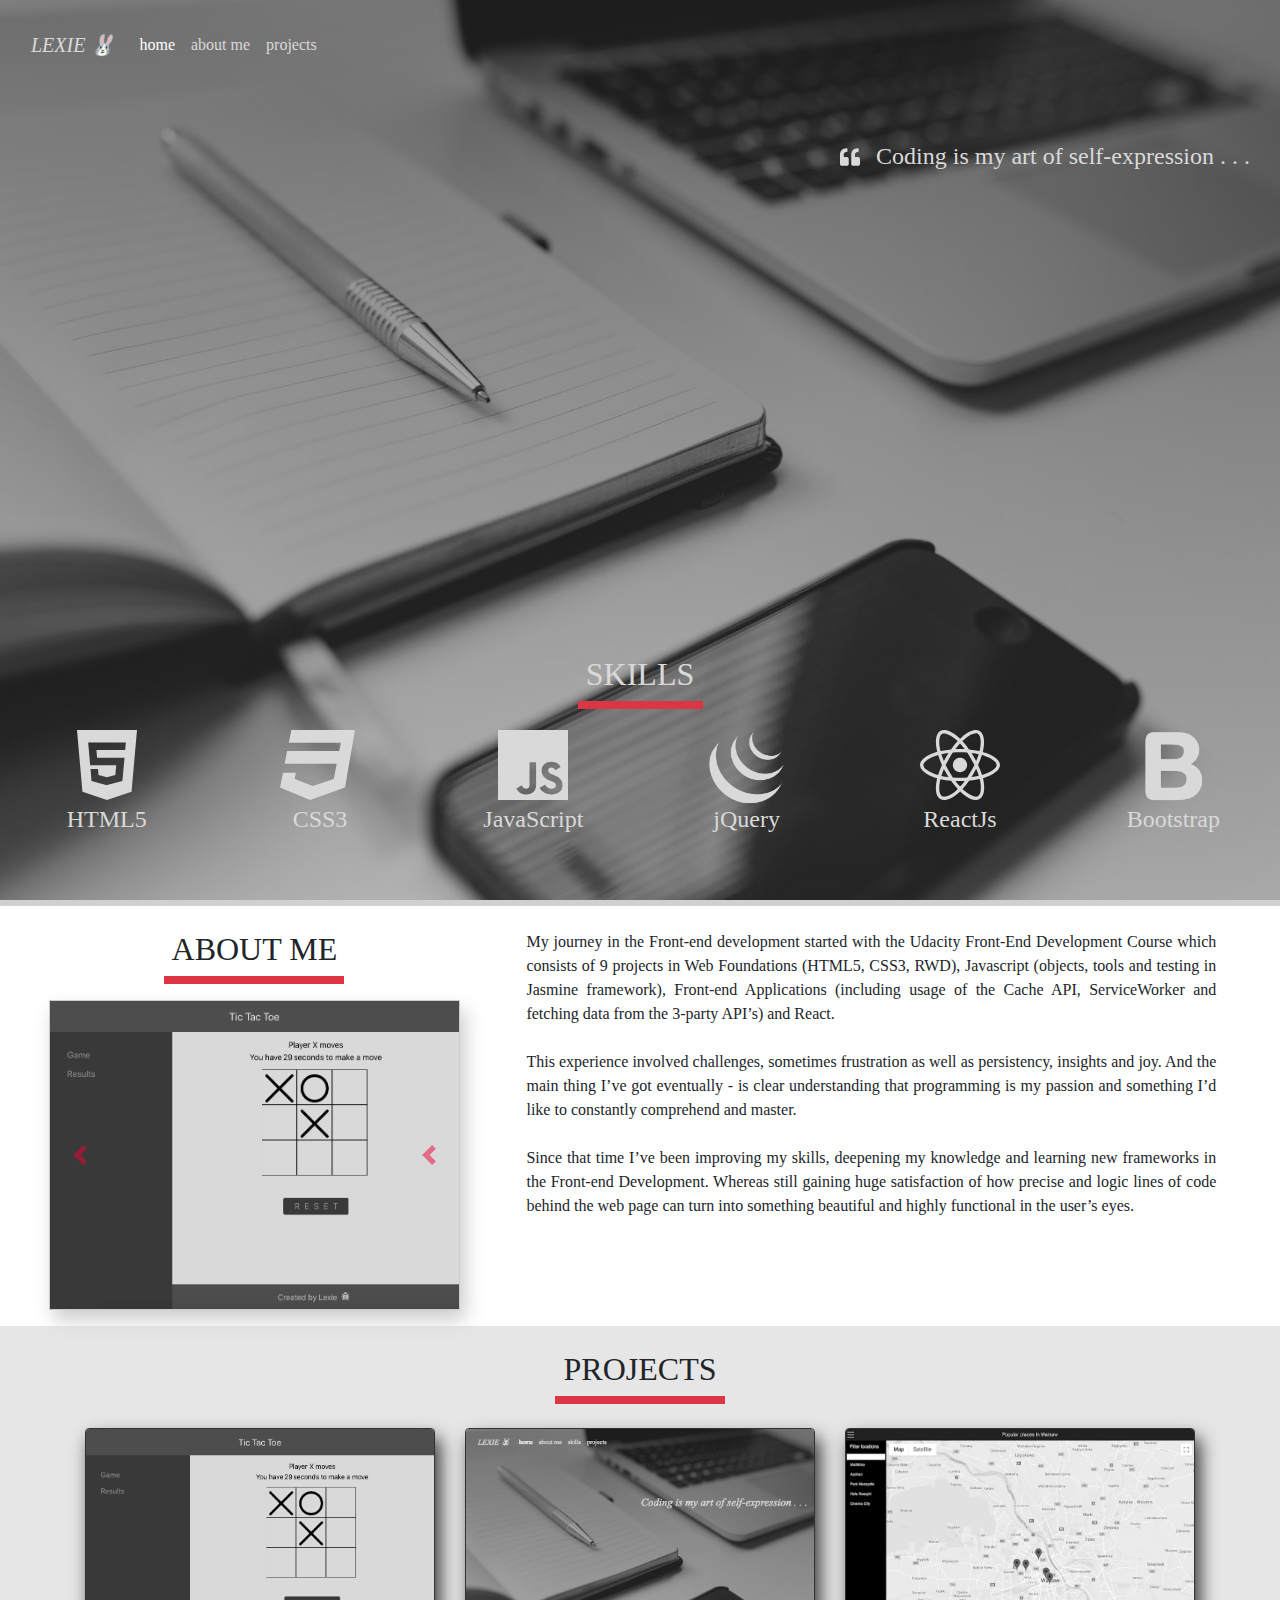
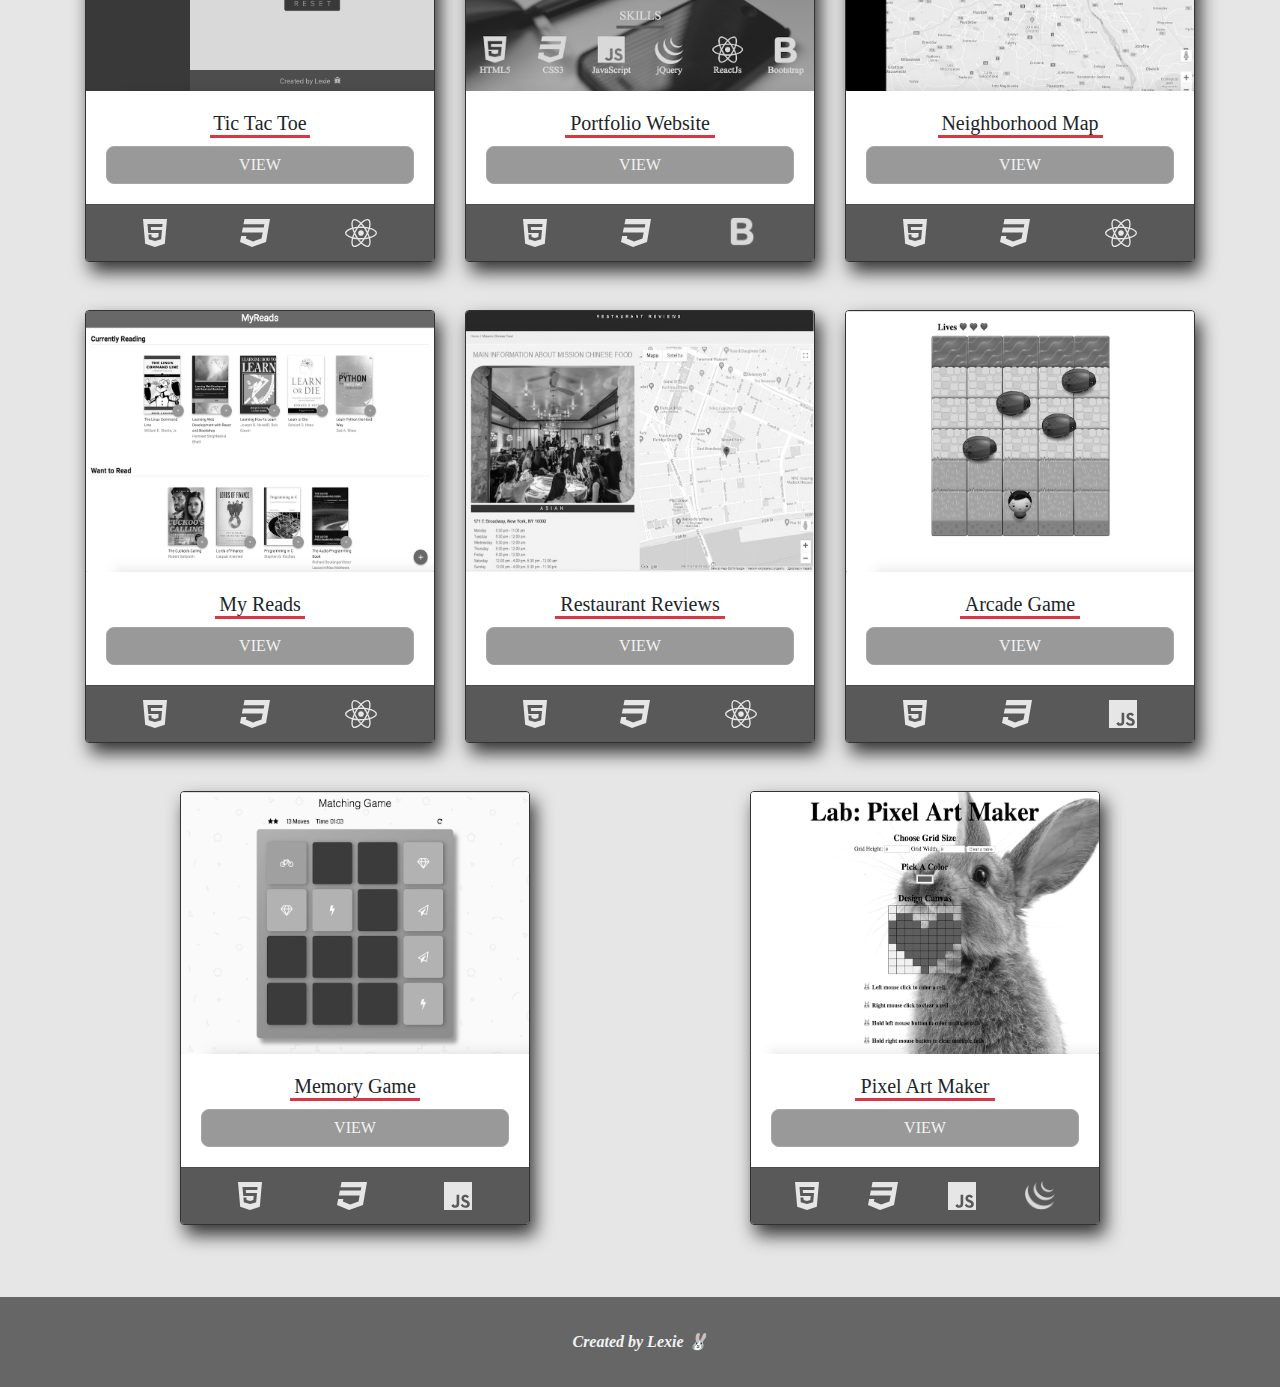
==== commit adc0e821: "minor fixes" ====
--- a/index.html
+++ b/index.html
@@ -14,7 +14,7 @@
     <!-- start -->
     <section id="start" class="container-fluid">
       <!-- navbar -->
-      <nav class="navbar navbar-height py-3 my-3 navbar-expand-sm navbar-dark">
+      <nav class="navbar navbar-height py-3 mb-3 navbar-expand-sm navbar-dark">
         <!-- logo -->
         <a href="#" class="navbar-brand text-uppercase font-italic" style="color: #d9d9d9">Lexie &#128048</a>
         <button class="navbar-toggler" type="button" data-toggle="collapse" data-target="#navbarLinks">
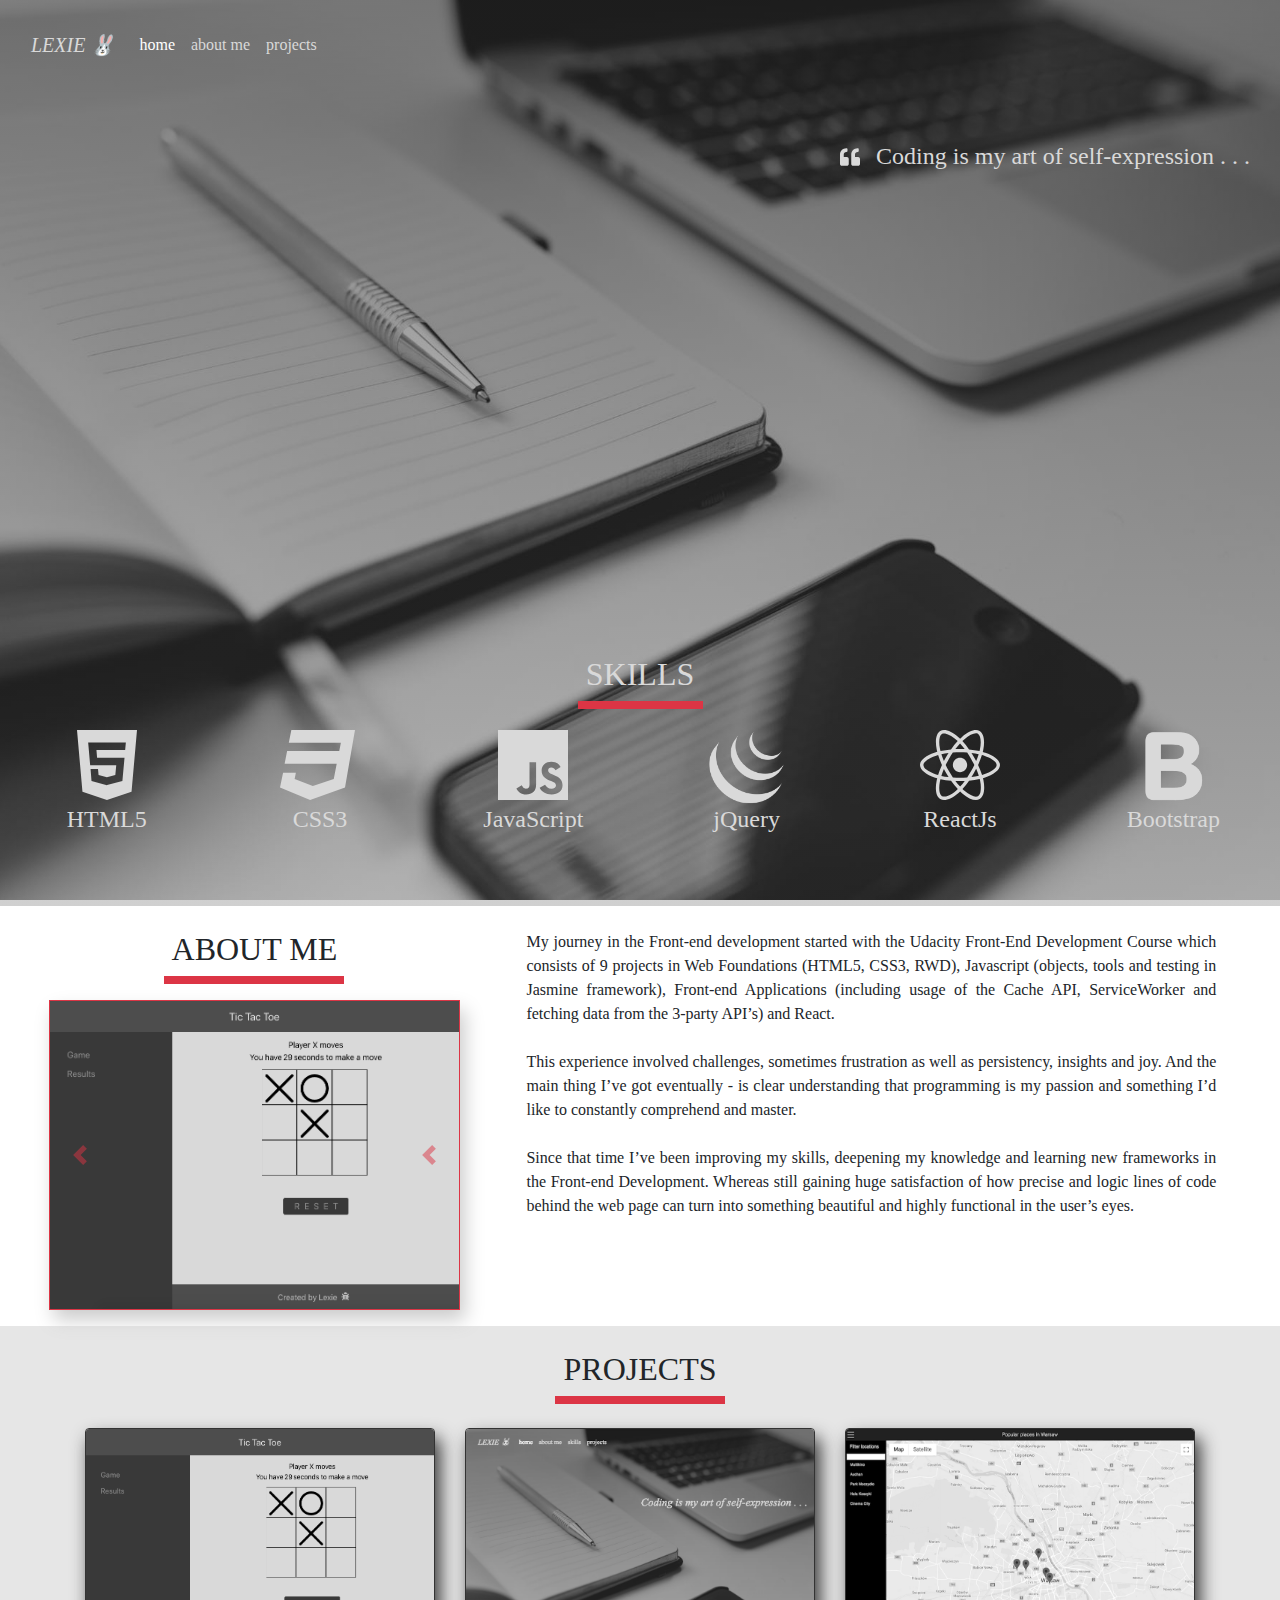
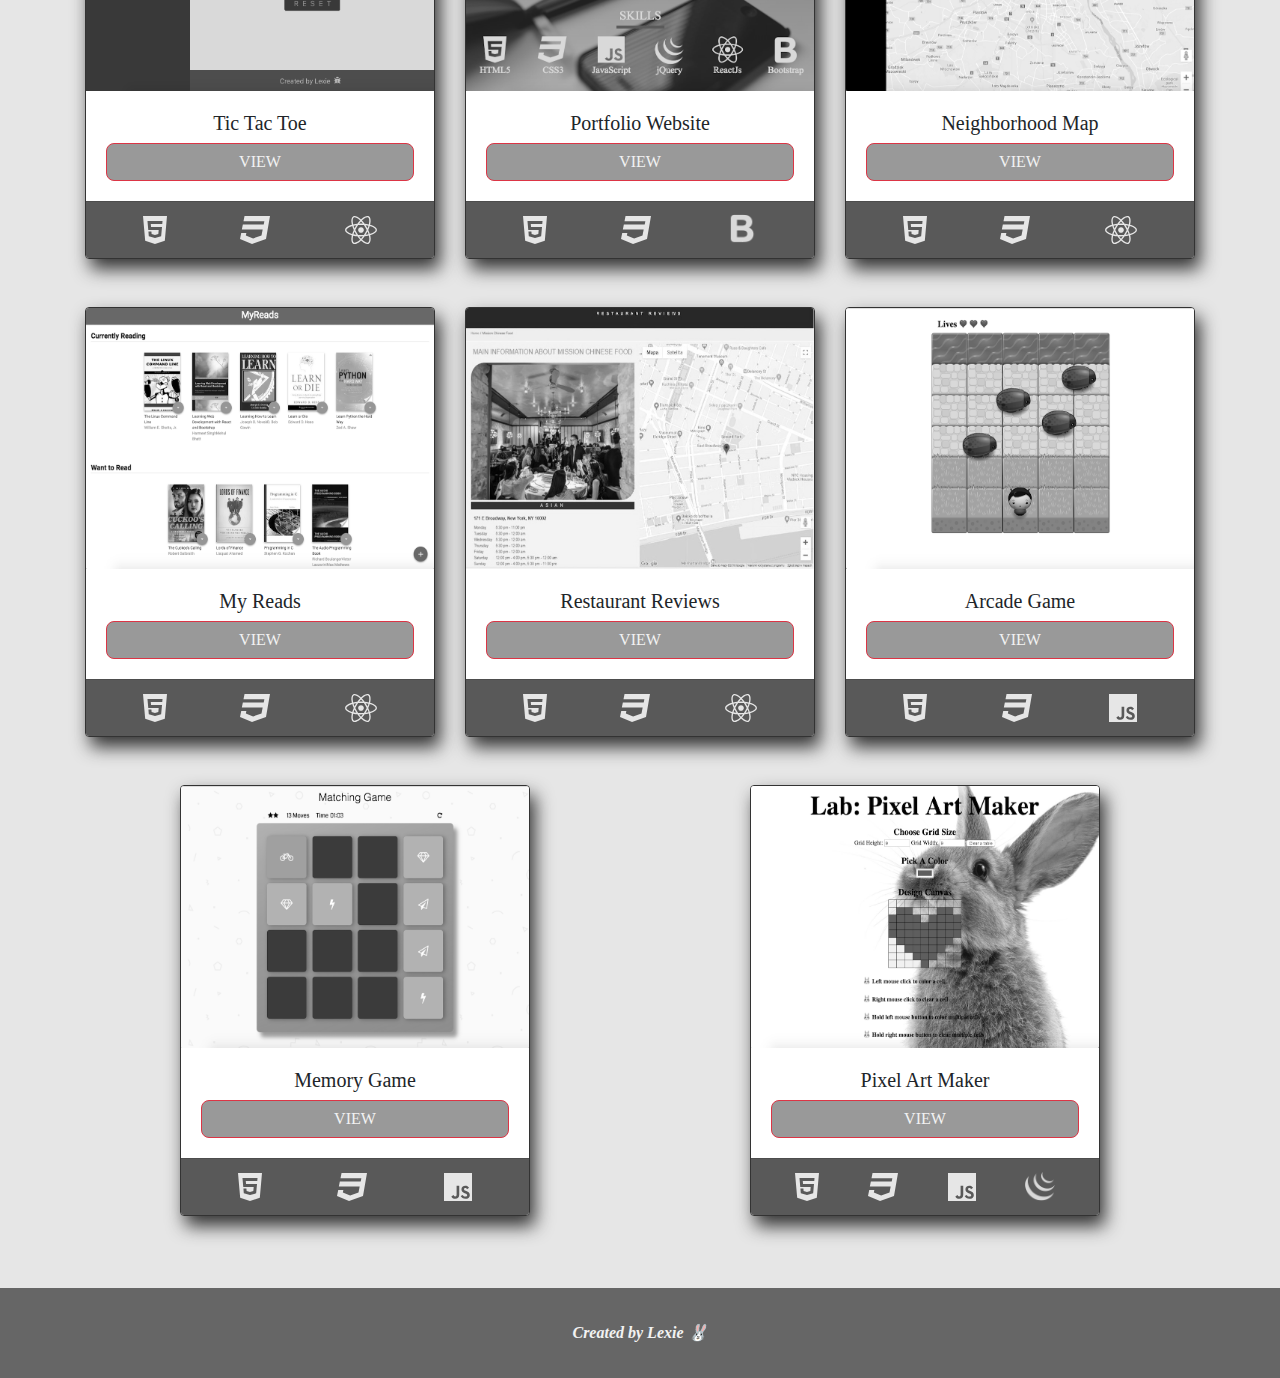
==== commit d4402a45: "minor fix" ====
--- a/index.html
+++ b/index.html
@@ -70,12 +70,8 @@
 </div>
 
 </div>
-
-
-    
-      </section>
+</section>
       <!-- end of skills -->
-    </section>
     <!-- end of start -->
     <!-- about -->
     <section id="about-me" class="container-fluid">
@@ -168,10 +164,10 @@
               <img src="./img/tic-tac-toe.png" alt="" class="project card-img-top" />
               <div class="card-body">
                 <h5 class="card-title text-capitalize text-center mb-0">Tic Tac Toe</h5>
-                              <div class="project-underline project1-underline bg-danger"></div>
+                              <!-- <div class="project-underline project1-underline bg-danger"></div> -->
 
                 
-                <a href="https://github.com/Lexie14/tic-tac-toe" target="_blank" class="btn btn-danger text-uppercase d-block mx-auto mt-2"
+                <a href="https://github.com/Lexie14/tic-tac-toe" target="_blank" class="btn text-uppercase d-block mx-auto mt-2"
                   >View</a
                 >
               </div>
@@ -192,8 +188,8 @@
               <img src="./img/portfolio.png" alt="" class="project card-img-top" />
               <div class="card-body">
                 <h5 class="card-title text-capitalize text-center mb-0">Portfolio Website</h5>
-                                        <div class="project-underline project2-underline bg-danger"></div>
-                <a href="https://github.com/Lexie14/portfolio" target="_blank" class="btn btn-danger text-uppercase d-block mx-auto mt-2">View</a>
+                                        <!-- <div class="project-underline project2-underline bg-danger"></div> -->
+                <a href="https://github.com/Lexie14/portfolio" target="_blank" class="btn text-uppercase d-block mx-auto mt-2">View</a>
               </div>
               <div class="card-footer d-flex justify-content-around">
                 <i class="fab fa-html5 fa-2x"></i>
@@ -213,8 +209,8 @@
               />
               <div class="card-body">
                 <h5 class="card-title text-capitalize text-center mb-0">Neighborhood Map</h5>
-                                            <div class="project-underline project3-underline bg-danger"></div>
-                <a href="https://github.com/Lexie14/Neighborhood-Map" target="_blank" class="btn btn-danger text-uppercase d-block mx-auto mt-2"
+                                            <!-- <div class="project-underline project3-underline bg-danger"></div> -->
+                <a href="https://github.com/Lexie14/Neighborhood-Map" target="_blank" class="btn text-uppercase d-block mx-auto mt-2"
                   >View</a
                 >
               </div>
@@ -238,8 +234,8 @@
               />
               <div class="card-body">
                 <h5 class="card-title text-capitalize text-center mb-0">My Reads</h5>
-                                              <div class="project-underline project4-underline bg-danger"></div>
-                <a href="https://github.com/Lexie14/reactnd-project-myreads-starter" target="_blank" class="btn btn-danger text-uppercase d-block mx-auto mt-2"
+                                              <!-- <div class="project-underline project4-underline bg-danger"></div> -->
+                <a href="https://github.com/Lexie14/reactnd-project-myreads-starter" target="_blank" class="btn text-uppercase d-block mx-auto mt-2"
                   >View</a
                 >
               </div>
@@ -259,8 +255,8 @@
             <img src="./img/reviews.jpg" alt="" class="project card-img-top" />
             <div class="card-body">
               <h5 class="card-title text-capitalize text-center mb-0">Restaurant Reviews</h5>
-                                            <div class="project-underline project5-underline bg-danger"></div>
-              <a href="https://github.com/Lexie14/restaurant-reviews" target="_blank" class="btn btn-danger text-uppercase d-block mx-auto mt-2">View</a>
+                                            <!-- <div class="project-underline project5-underline bg-danger"></div> -->
+              <a href="https://github.com/Lexie14/restaurant-reviews" target="_blank" class="btn text-uppercase d-block mx-auto mt-2">View</a>
             </div>
             <div class="card-footer d-flex justify-content-around">
               <i class="fab fa-html5 fa-2x"></i>
@@ -276,8 +272,8 @@
             <img src="./img/arcade-game.png" alt="" class="project card-img-top" />
             <div class="card-body">
               <h5 class="card-title text-capitalize text-center mb-0">Arcade Game</h5>
-                                            <div class="project-underline project6-underline bg-danger"></div>
-              <a href="https://github.com/Lexie14/arcade-game" target="_blank" class="btn btn-outline-danger text-uppercase d-block mx-auto mt-2">View</a>
+                                            <!-- <div class="project-underline project6-underline bg-danger"></div> -->
+              <a href="https://github.com/Lexie14/arcade-game" target="_blank" class="btn text-uppercase d-block mx-auto mt-2">View</a>
             </div>
             <div class="card-footer d-flex justify-content-around">
               <i class="fab fa-html5 fa-2x"></i>
@@ -293,8 +289,8 @@
             <img src="./img/memory-game.png" alt="" class="project card-img-top" />
             <div class="card-body">
               <h5 class="card-title text-capitalize text-center mb-0">Memory Game</h5>
-                                          <div class="project-underline project7-underline bg-danger"></div>
-              <a href="https://github.com/Lexie14/fend-project-memory-game" target="_blank" class="btn btn-danger text-uppercase d-block mx-auto mt-2">View</a>
+                                          <!-- <div class="project-underline project7-underline bg-danger"></div> -->
+              <a href="https://github.com/Lexie14/fend-project-memory-game" target="_blank" class="btn text-uppercase d-block mx-auto mt-2">View</a>
             </div>
             <div class="card-footer d-flex justify-content-around">
               <i class="fab fa-html5 fa-2x"></i>
@@ -310,8 +306,8 @@
             <img src="./img/pixel-maker.png" alt="" class="project card-img-top" />
             <div class="card-body">
               <h5 class="card-title text-capitalize text-center mb-0">Pixel Art Maker</h5>
-                                                          <div class="project-underline project8-underline bg-danger"></div>
-              <a href="https://github.com/Lexie14/pixel-art-maker" target="_blank" class="btn btn-danger text-uppercase d-block mx-auto mt-2">View</a>
+                                                          <!-- <div class="project-underline project8-underline bg-danger"></div> -->
+              <a href="https://github.com/Lexie14/pixel-art-maker" target="_blank" class="btn text-uppercase d-block mx-auto mt-2">View</a>
             </div>
             <div class="card-footer d-flex justify-content-around">
               <i class="fab fa-html5 fa-2x"></i>
--- a/css/main.css
+++ b/css/main.css
@@ -42,6 +42,7 @@
   height: 75px;
   margin-top: 5px;
 }
+
 /* about-me section */
 .about-me-underline {
   width: 180px;
@@ -50,7 +51,7 @@
 }
 
 .carousel-inner {
-  border: 1px solid #cccccc;
+  border: 1px solid #dc3545;
   box-shadow: 5px 10px 18px #cccccc;
 }
 
@@ -60,11 +61,11 @@
 }
 
 .carousel-control-prev-icon {
-  background-image: url("data:image/svg+xml;charset=utf8,%3Csvg xmlns='http://www.w3.org/2000/svg' fill='%23ed0034' viewBox='0 0 8 8'%3E%3Cpath d='M5.25 0l-4 4 4 4 1.5-1.5-2.5-2.5 2.5-2.5-1.5-1.5z'/%3E%3C/svg%3E") !important;
+  background-image: url("data:image/svg+xml;charset=utf8,%3Csvg xmlns='http://www.w3.org/2000/svg' fill='%23dc3545' viewBox='0 0 8 8'%3E%3Cpath d='M5.25 0l-4 4 4 4 1.5-1.5-2.5-2.5 2.5-2.5-1.5-1.5z'/%3E%3C/svg%3E") !important;
 }
 
 .carousel-control-next-icon {
-  background-image: url("data:image/svg+xml;charset=utf8,%3Csvg xmlns='http://www.w3.org/2000/svg' fill='%23ed0034' viewBox='0 0 8 8'%3E%3Cpath d='M5.25 0l-4 4 4 4 1.5-1.5-2.5-2.5 2.5-2.5-1.5-1.5z'/%3E%3C/svg%3E") !important;
+  background-image: url("data:image/svg+xml;charset=utf8,%3Csvg xmlns='http://www.w3.org/2000/svg' fill='%23dc3545' viewBox='0 0 8 8'%3E%3Cpath d='M5.25 0l-4 4 4 4 1.5-1.5-2.5-2.5 2.5-2.5-1.5-1.5z'/%3E%3C/svg%3E") !important;
 }
 
 /* projects section */
@@ -133,15 +134,12 @@
 
 .btn {
   background-color: #999999;
-  border: 1px solid #a6a6a6;
+  border: 1px solid #dc3545;
   border-radius: 8px;
-  color: #f2f2f2;
-}
-
-.btn:focus,
-.btn:active {
-  box-shadow: none;
-}
+  color: #f2f2f2 !important;
+  box-shadow: none !important;
+}
+
 /* footer section */
 
 #footer {
